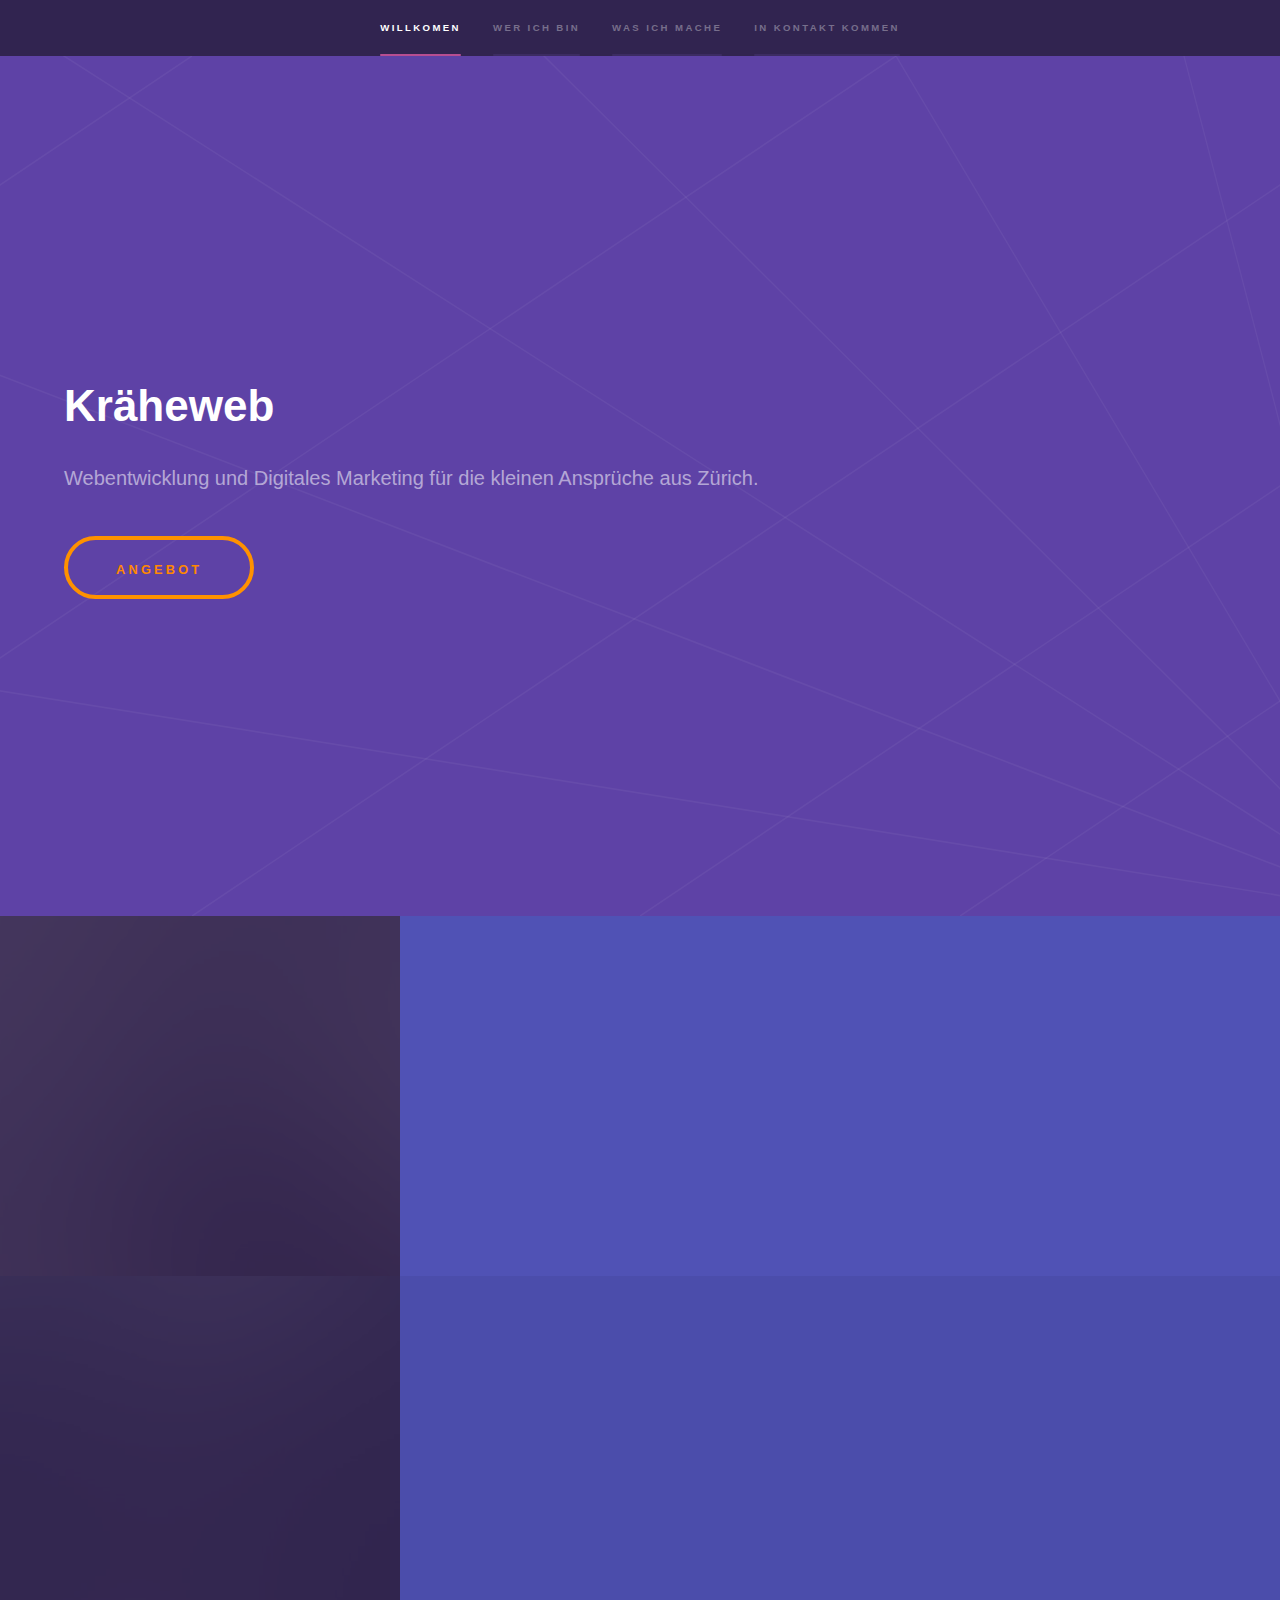
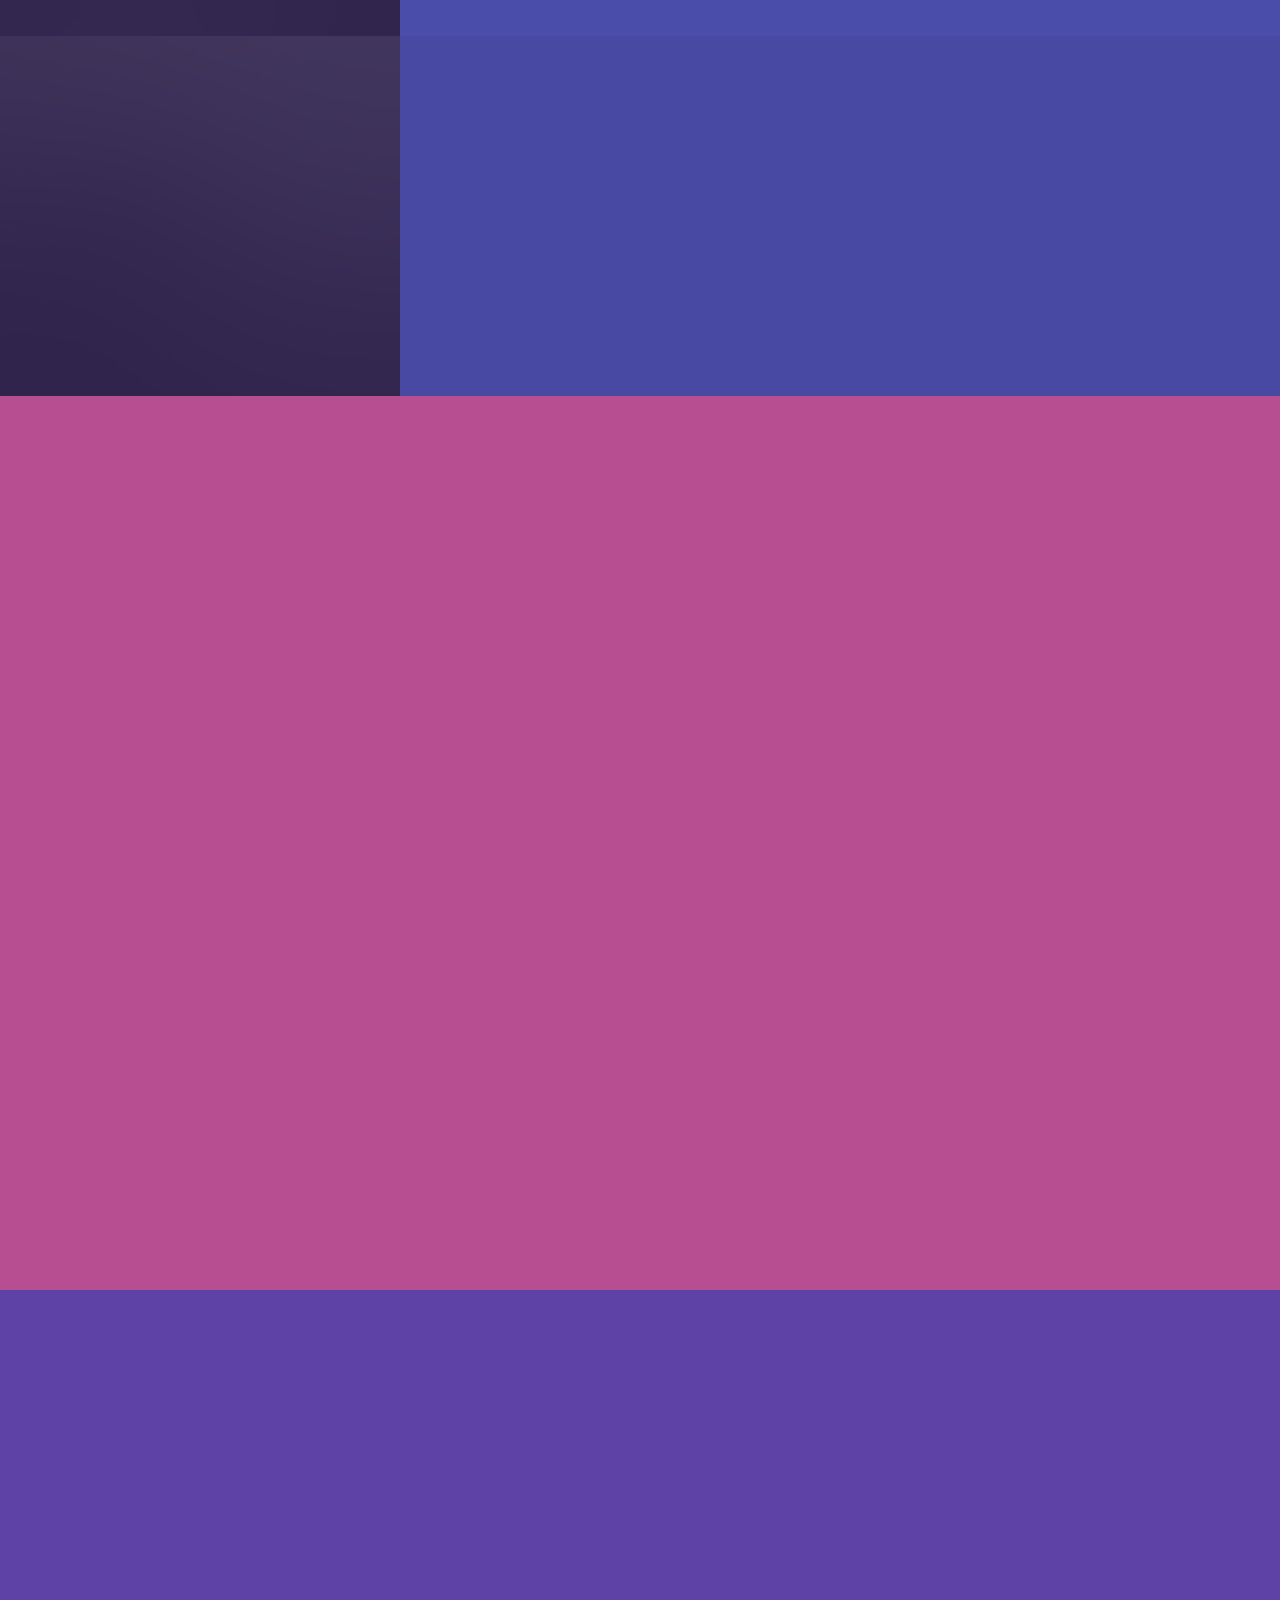
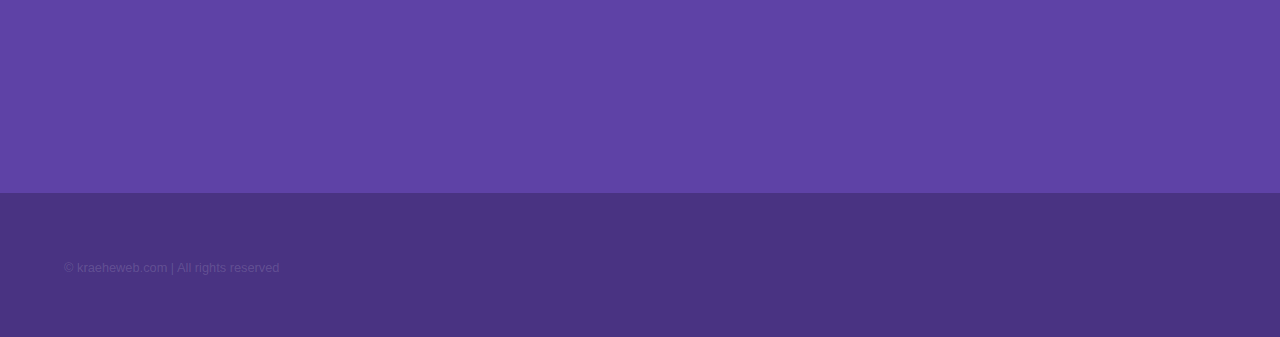
==== index.html @ 2bacf5f9 "Add files via upload" ====
<!DOCTYPE HTML>
<!--
	Hyperspace by HTML5 UP
	html5up.net | @ajlkn
	Free for personal and commercial use under the CCA 3.0 license (html5up.net/license)
-->
<html>
	<head>
		<title>Hyperspace by HTML5 UP</title>
		<meta charset="utf-8" />
		<meta name="viewport" content="width=device-width, initial-scale=1, user-scalable=no" />
		<link rel="stylesheet" href="assets/css/main.css" />
		<noscript><link rel="stylesheet" href="assets/css/noscript.css" /></noscript>
	</head>
	<body class="is-preload">

		<!-- Sidebar -->
			<section id="sidebar">
				<div class="inner">
					<nav>
						<ul>
							<li><a href="#intro">Willkomen</a></li>
							<li><a href="#one">Wer ich bin</a></li>
							<li><a href="#two">Was ich mache</a></li>
							<li><a href="#three">In kontakt kommen</a></li>
						</ul>
					</nav>
				</div>
			</section>

		<!-- Wrapper -->
			<div id="wrapper">

				<!-- Intro -->
					<section id="intro" class="wrapper style1 fullscreen fade-up">
						<div class="inner">
							<h1>Kräheweb</h1>
							<p>Webentwicklung und Digitales Marketing für die kleinen Ansprüche aus Zürich.</p>
							<ul class="actions">
								<li><a href="#one" class="button scrolly">Angebot</a></li>
							</ul>
						</div>
					</section>

				<!-- One -->
					<section id="one" class="wrapper style2 spotlights">
						<section>
							<a href="#" class="image"><img src="images/pic01.jpg" alt="" data-position="center center" /></a>
							<div class="content">
								<div class="inner">
									<h2>Sed ipsum dolor</h2>
									<p>Phasellus convallis elit id ullamcorper pulvinar. Duis aliquam turpis mauris, eu ultricies erat malesuada quis. Aliquam dapibus.</p>
									<ul class="actions">
										
									</ul>
								</div>
							</div>
						</section>
						<section>
							<a href="#" class="image"><img src="images/pic02.jpg" alt="" data-position="top center" /></a>
							<div class="content">
								<div class="inner">
									<h2>Feugiat consequat</h2>
									<p>Phasellus convallis elit id ullamcorper pulvinar. Duis aliquam turpis mauris, eu ultricies erat malesuada quis. Aliquam dapibus.</p>
									<ul class="actions">
									
									</ul>
								</div>
							</div>
						</section>
						<section>
							<a href="#" class="image"><img src="images/pic03.jpg" alt="" data-position="25% 25%" /></a>
							<div class="content">
								<div class="inner">
									<h2>Ultricies aliquam</h2>
									<p>Phasellus convallis elit id ullamcorper pulvinar. Duis aliquam turpis mauris, eu ultricies erat malesuada quis. Aliquam dapibus.</p>
									<ul class="actions">
									
									</ul>
								</div>
							</div>
						</section>
					</section>

				<!-- Two -->
					<section id="two" class="wrapper style3 fade-up">
						<div class="inner">
							<h2>What we do</h2>
							<p>Phasellus convallis elit id ullamcorper pulvinar. Duis aliquam turpis mauris, eu ultricies erat malesuada quis. Aliquam dapibus, lacus eget hendrerit bibendum, urna est aliquam sem, sit amet imperdiet est velit quis lorem.</p>
							<div class="features">
								<section>
									<span class="icon solid major fa-code"></span>
									<h3>Lorem ipsum amet</h3>
									<p>Phasellus convallis elit id ullam corper amet et pulvinar. Duis aliquam turpis mauris, sed ultricies erat dapibus.</p>
								</section>
								<section>
									<span class="icon solid major fa-lock"></span>
									<h3>Aliquam sed nullam</h3>
									<p>Phasellus convallis elit id ullam corper amet et pulvinar. Duis aliquam turpis mauris, sed ultricies erat dapibus.</p>
								</section>
								<section>
									<span class="icon solid major fa-cog"></span>
									<h3>Sed erat ullam corper</h3>
									<p>Phasellus convallis elit id ullam corper amet et pulvinar. Duis aliquam turpis mauris, sed ultricies erat dapibus.</p>
								</section>
								<section>
									<span class="icon solid major fa-desktop"></span>
									<h3>Veroeros quis lorem</h3>
									<p>Phasellus convallis elit id ullam corper amet et pulvinar. Duis aliquam turpis mauris, sed ultricies erat dapibus.</p>
								</section>
								<section>
									<span class="icon solid major fa-link"></span>
									<h3>Urna quis bibendum</h3>
									<p>Phasellus convallis elit id ullam corper amet et pulvinar. Duis aliquam turpis mauris, sed ultricies erat dapibus.</p>
								</section>
								<section>
									<span class="icon major fa-gem"></span>
									<h3>Aliquam urna dapibus</h3>
									<p>Phasellus convallis elit id ullam corper amet et pulvinar. Duis aliquam turpis mauris, sed ultricies erat dapibus.</p>
								</section>
							</div>
							<ul class="actions">
								<li></li>
							</ul>
						</div>
					</section>

				<!-- Three -->
					<section id="three" class="wrapper style1 fade-up">
						<div class="inner">
							<h2>In Kontakt treten</h2>
							<p></p>
							<div class=>
									<ul class="contact">
										<li>
											<h3>Addresse</h3>
											<span>Daniel Krähenbühl</br>
											Trichtenhausenstrasse 81<br />
											CH-8053 Zürich<br />
											</span>
										</li>
										<li>
											<h3>Email</h3>
											<p>kraeheweb@mail.ch</p>
										</li>
										<li>
											<h3>Telefon & Whatsapp</h3>
											<span>076 503 80 58</span>
										</li>
									</ul>
								</section>
							</div>
						</div>
					</section>

			</div>

		<!-- Footer -->
			<footer id="footer" class="wrapper style1-alt">
				<div class="inner">
					<ul class="menu">
						<li>&copy; kraeheweb.com | All rights reserved</li>
					</ul>
				</div>
			</footer>

		<!-- Scripts -->
			<script src="assets/js/jquery.min.js"></script>
			<script src="assets/js/jquery.scrollex.min.js"></script>
			<script src="assets/js/jquery.scrolly.min.js"></script>
			<script src="assets/js/browser.min.js"></script>
			<script src="assets/js/breakpoints.min.js"></script>
			<script src="assets/js/util.js"></script>
			<script src="assets/js/main.js"></script>

	</body>
</html>
---- assets/css/main.css ----
@import url(fontawesome-all.min.css);

/*
	Hyperspace by HTML5 UP
	html5up.net | @ajlkn
	Free for personal and commercial use under the CCA 3.0 license (html5up.net/license)
*/

html, body, div, span, applet, object,
iframe, h1, h2, h3, h4, h5, h6, p, blockquote,
pre, a, abbr, acronym, address, big, cite,
code, del, dfn, em, img, ins, kbd, q, s, samp,
small, strike, strong, sub, sup, tt, var, b,
u, i, center, dl, dt, dd, ol, ul, li, fieldset,
form, label, legend, table, caption, tbody,
tfoot, thead, tr, th, td, article, aside,
canvas, details, embed, figure, figcaption,
footer, header, hgroup, menu, nav, output, ruby,
section, summary, time, mark, audio, video {
	margin: 0;
	padding: 0;
	border: 0;
	font-size: 100%;
	font: inherit;
	vertical-align: baseline;}

article, aside, details, figcaption, figure,
footer, header, hgroup, menu, nav, section {
	display: block;}

body {
	line-height: 1;
}

ol, ul {
	list-style: none;
}

blockquote, q {
	quotes: none;
}

	blockquote:before, blockquote:after, q:before, q:after {
		content: '';
		content: none;
	}

table {
	border-collapse: collapse;
	border-spacing: 0;
}

body {
	-webkit-text-size-adjust: none;
}

mark {
	background-color: transparent;
	color: inherit;
}

input::-moz-focus-inner {
	border: 0;
	padding: 0;
}

input, select, textarea {
	-moz-appearance: none;
	-webkit-appearance: none;
	-ms-appearance: none;
	appearance: none;
}

/* Basic */

	@-ms-viewport {
		width: device-width;
	}

	body {
		-ms-overflow-style: scrollbar;
	}

	@media screen and (max-width: 480px) {

		html, body {
			min-width: 320px;
		}

	}

	html {
		box-sizing: border-box;
	}

	*, *:before, *:after {
		box-sizing: inherit;
	}

	body {
		background: #312450;
	}

		body.is-preload *, body.is-preload *:before, body.is-preload *:after {
			-moz-animation: none !important;
			-webkit-animation: none !important;
			-ms-animation: none !important;
			animation: none !important;
			-moz-transition: none !important;
			-webkit-transition: none !important;
			-ms-transition: none !important;
			transition: none !important;
		}

/* Type */

	body, input, select, textarea {
		color: rgba(255, 255, 255, 0.55);
		font-family: Arial, Helvetica, sans-serif;
		font-size: 16.5pt;
		font-weight: normal;
		line-height: 1.75;
	}

		@media screen and (max-width: 1680px) {

			body, input, select, textarea {
				font-size: 13pt;
			}

		}

		@media screen and (max-width: 1280px) {

			body, input, select, textarea {
				font-size: 12pt;
			}

		}

		@media screen and (max-width: 360px) {

			body, input, select, textarea {
				font-size: 11pt;
			}

		}

	a {
		-moz-transition: color 0.2s ease, border-bottom-color 0.2s ease;
		-webkit-transition: color 0.2s ease, border-bottom-color 0.2s ease;
		-ms-transition: color 0.2s ease, border-bottom-color 0.2s ease;
		transition: color 0.2s ease, border-bottom-color 0.2s ease;
		border-bottom: dotted 1px rgba(255, 255, 255, 0.35);
		color: inherit;
		text-decoration: none;
	}

		a:hover {
			border-bottom-color: transparent;
			color: #ffffff;
		}

	strong, b {
		color: #ffffff;
		font-weight: bold;
	}

	em, i {
		font-style: italic;
	}

	p {
		margin: 0 0 2em 0;
	}

	h1, h2, h3, h4, h5, h6 {
		color: #ffffff;
		font-weight: bold;
		line-height: 1.5;
		margin: 0 0 0.5em 0;
	}

		h1 a, h2 a, h3 a, h4 a, h5 a, h6 a {
			color: inherit;
			text-decoration: none;
		}

	h1 {
		font-size: 2.75em;
	}

		h1.major {
			margin: 0 0 1.3em 0;
			position: relative;
			padding-bottom: 0.35em;
		}

			h1.major:after {
				background-image: -moz-linear-gradient(to right, #5e42a6, #b74e91);
				background-image: -webkit-linear-gradient(to right, #5e42a6, #b74e91);
				background-image: -ms-linear-gradient(to right, #5e42a6, #b74e91);
				background-image: linear-gradient(to right, #5e42a6, #b74e91);
				-moz-transition: max-width 0.2s ease;
				-webkit-transition: max-width 0.2s ease;
				-ms-transition: max-width 0.2s ease;
				transition: max-width 0.2s ease;
				border-radius: 0.2em;
				bottom: 0;
				content: '';
				height: 0.05em;
				position: absolute;
				right: 0;
				width: 100%;
			}

	h2 {
		font-size: 1.75em;
	}

	h3 {
		font-size: 1.1em;
	}

	h4 {
		font-size: 1em;
	}

	h5 {
		font-size: 0.8em;
	}

	h6 {
		font-size: 0.6em;
	}

	@media screen and (max-width: 736px) {

		h1 {
			font-size: 2em;
		}

		h2 {
			font-size: 1.25em;
		}

		h3 {
			font-size: 1em;
		}

		h4 {
			font-size: 0.8em;
		}

		h5 {
			font-size: 0.6em;
		}

		h6 {
			font-size: 0.6em;
		}

	}

	sub {
		font-size: 0.8em;
		position: relative;
		top: 0.5em;
	}

	sup {
		font-size: 0.8em;
		position: relative;
		top: -0.5em;
	}

	blockquote {
		border-left: solid 4px rgba(255, 255, 255, 0.15);
		font-style: italic;
		margin: 0 0 2em 0;
		padding: 0.5em 0 0.5em 2em;
	}

	code {
		background: rgba(255, 255, 255, 0.05);
		border-radius: 0.25em;
		border: solid 1px rgba(255, 255, 255, 0.15);
		font-family: "Courier New", monospace;
		font-size: 0.9em;
		margin: 0 0.25em;
		padding: 0.25em 0.65em;
	}

	pre {
		-webkit-overflow-scrolling: touch;
		font-family: "Courier New", monospace;
		font-size: 0.9em;
		margin: 0 0 2em 0;
	}

		pre code {
			display: block;
			line-height: 1.75em;
			padding: 1em 1.5em;
			overflow-x: auto;
		}

	hr {
		border: 0;
		border-bottom: solid 1px rgba(255, 255, 255, 0.15);
		margin: 2em 0;
	}

		hr.major {
			margin: 3em 0;
		}

	.align-left {
		text-align: left;
	}

	.align-center {
		text-align: center;
	}

	.align-right {
		text-align: right;
	}

/* Row */

	.row {
		display: flex;
		flex-wrap: wrap;
		box-sizing: border-box;
		align-items: stretch;
	}

		.row > * {
			box-sizing: border-box;
		}

		.row.gtr-uniform > * > :last-child {
			margin-bottom: 0;
		}

		.row.aln-left {
			justify-content: flex-start;
		}

		.row.aln-center {
			justify-content: center;
		}

		.row.aln-right {
			justify-content: flex-end;
		}

		.row.aln-top {
			align-items: flex-start;
		}

		.row.aln-middle {
			align-items: center;
		}

		.row.aln-bottom {
			align-items: flex-end;
		}

		.row > .imp {
			order: -1;
		}

		.row > .col-1 {
			width: 8.33333%;
		}

		.row > .off-1 {
			margin-left: 8.33333%;
		}

		.row > .col-2 {
			width: 16.66667%;
		}

		.row > .off-2 {
			margin-left: 16.66667%;
		}

		.row > .col-3 {
			width: 25%;
		}

		.row > .off-3 {
			margin-left: 25%;
		}

		.row > .col-4 {
			width: 33.33333%;
		}

		.row > .off-4 {
			margin-left: 33.33333%;
		}

		.row > .col-5 {
			width: 41.66667%;
		}

		.row > .off-5 {
			margin-left: 41.66667%;
		}

		.row > .col-6 {
			width: 50%;
		}

		.row > .off-6 {
			margin-left: 50%;
		}

		.row > .col-7 {
			width: 58.33333%;
		}

		.row > .off-7 {
			margin-left: 58.33333%;
		}

		.row > .col-8 {
			width: 66.66667%;
		}

		.row > .off-8 {
			margin-left: 66.66667%;
		}

		.row > .col-9 {
			width: 75%;
		}

		.row > .off-9 {
			margin-left: 75%;
		}

		.row > .col-10 {
			width: 83.33333%;
		}

		.row > .off-10 {
			margin-left: 83.33333%;
		}

		.row > .col-11 {
			width: 91.66667%;
		}

		.row > .off-11 {
			margin-left: 91.66667%;
		}

		.row > .col-12 {
			width: 100%;
		}

		.row > .off-12 {
			margin-left: 100%;
		}

		.row.gtr-0 {
			margin-top: 0;
			margin-left: 0em;
		}

			.row.gtr-0 > * {
				padding: 0 0 0 0em;
			}

			.row.gtr-0.gtr-uniform {
				margin-top: 0em;
			}

				.row.gtr-0.gtr-uniform > * {
					padding-top: 0em;
				}

		.row.gtr-25 {
			margin-top: 0;
			margin-left: -0.375em;
		}

			.row.gtr-25 > * {
				padding: 0 0 0 0.375em;
			}

			.row.gtr-25.gtr-uniform {
				margin-top: -0.375em;
			}

				.row.gtr-25.gtr-uniform > * {
					padding-top: 0.375em;
				}

		.row.gtr-50 {
			margin-top: 0;
			margin-left: -0.75em;
		}

			.row.gtr-50 > * {
				padding: 0 0 0 0.75em;
			}

			.row.gtr-50.gtr-uniform {
				margin-top: -0.75em;
			}

				.row.gtr-50.gtr-uniform > * {
					padding-top: 0.75em;
				}

		.row {
			margin-top: 0;
			margin-left: -1.5em;
		}

			.row > * {
				padding: 0 0 0 1.5em;
			}

			.row.gtr-uniform {
				margin-top: -1.5em;
			}

				.row.gtr-uniform > * {
					padding-top: 1.5em;
				}

		.row.gtr-150 {
			margin-top: 0;
			margin-left: -2.25em;
		}

			.row.gtr-150 > * {
				padding: 0 0 0 2.25em;
			}

			.row.gtr-150.gtr-uniform {
				margin-top: -2.25em;
			}

				.row.gtr-150.gtr-uniform > * {
					padding-top: 2.25em;
				}

		.row.gtr-200 {
			margin-top: 0;
			margin-left: -3em;
		}

			.row.gtr-200 > * {
				padding: 0 0 0 3em;
			}

			.row.gtr-200.gtr-uniform {
				margin-top: -3em;
			}

				.row.gtr-200.gtr-uniform > * {
					padding-top: 3em;
				}

		@media screen and (max-width: 1680px) {

			.row {
				display: flex;
				flex-wrap: wrap;
				box-sizing: border-box;
				align-items: stretch;
			}

				.row > * {
					box-sizing: border-box;
				}

				.row.gtr-uniform > * > :last-child {
					margin-bottom: 0;
				}

				.row.aln-left {
					justify-content: flex-start;
				}

				.row.aln-center {
					justify-content: center;
				}

				.row.aln-right {
					justify-content: flex-end;
				}

				.row.aln-top {
					align-items: flex-start;
				}

				.row.aln-middle {
					align-items: center;
				}

				.row.aln-bottom {
					align-items: flex-end;
				}

				.row > .imp-xlarge {
					order: -1;
				}

				.row > .col-1-xlarge {
					width: 8.33333%;
				}

				.row > .off-1-xlarge {
					margin-left: 8.33333%;
				}

				.row > .col-2-xlarge {
					width: 16.66667%;
				}

				.row > .off-2-xlarge {
					margin-left: 16.66667%;
				}

				.row > .col-3-xlarge {
					width: 25%;
				}

				.row > .off-3-xlarge {
					margin-left: 25%;
				}

				.row > .col-4-xlarge {
					width: 33.33333%;
				}

				.row > .off-4-xlarge {
					margin-left: 33.33333%;
				}

				.row > .col-5-xlarge {
					width: 41.66667%;
				}

				.row > .off-5-xlarge {
					margin-left: 41.66667%;
				}

				.row > .col-6-xlarge {
					width: 50%;
				}

				.row > .off-6-xlarge {
					margin-left: 50%;
				}

				.row > .col-7-xlarge {
					width: 58.33333%;
				}

				.row > .off-7-xlarge {
					margin-left: 58.33333%;
				}

				.row > .col-8-xlarge {
					width: 66.66667%;
				}

				.row > .off-8-xlarge {
					margin-left: 66.66667%;
				}

				.row > .col-9-xlarge {
					width: 75%;
				}

				.row > .off-9-xlarge {
					margin-left: 75%;
				}

				.row > .col-10-xlarge {
					width: 83.33333%;
				}

				.row > .off-10-xlarge {
					margin-left: 83.33333%;
				}

				.row > .col-11-xlarge {
					width: 91.66667%;
				}

				.row > .off-11-xlarge {
					margin-left: 91.66667%;
				}

				.row > .col-12-xlarge {
					width: 100%;
				}

				.row > .off-12-xlarge {
					margin-left: 100%;
				}

				.row.gtr-0 {
					margin-top: 0;
					margin-left: 0em;
				}

					.row.gtr-0 > * {
						padding: 0 0 0 0em;
					}

					.row.gtr-0.gtr-uniform {
						margin-top: 0em;
					}

						.row.gtr-0.gtr-uniform > * {
							padding-top: 0em;
						}

				.row.gtr-25 {
					margin-top: 0;
					margin-left: -0.375em;
				}

					.row.gtr-25 > * {
						padding: 0 0 0 0.375em;
					}

					.row.gtr-25.gtr-uniform {
						margin-top: -0.375em;
					}

						.row.gtr-25.gtr-uniform > * {
							padding-top: 0.375em;
						}

				.row.gtr-50 {
					margin-top: 0;
					margin-left: -0.75em;
				}

					.row.gtr-50 > * {
						padding: 0 0 0 0.75em;
					}

					.row.gtr-50.gtr-uniform {
						margin-top: -0.75em;
					}

						.row.gtr-50.gtr-uniform > * {
							padding-top: 0.75em;
						}

				.row {
					margin-top: 0;
					margin-left: -1.5em;
				}

					.row > * {
						padding: 0 0 0 1.5em;
					}

					.row.gtr-uniform {
						margin-top: -1.5em;
					}

						.row.gtr-uniform > * {
							padding-top: 1.5em;
						}

				.row.gtr-150 {
					margin-top: 0;
					margin-left: -2.25em;
				}

					.row.gtr-150 > * {
						padding: 0 0 0 2.25em;
					}

					.row.gtr-150.gtr-uniform {
						margin-top: -2.25em;
					}

						.row.gtr-150.gtr-uniform > * {
							padding-top: 2.25em;
						}

				.row.gtr-200 {
					margin-top: 0;
					margin-left: -3em;
				}

					.row.gtr-200 > * {
						padding: 0 0 0 3em;
					}

					.row.gtr-200.gtr-uniform {
						margin-top: -3em;
					}

						.row.gtr-200.gtr-uniform > * {
							padding-top: 3em;
						}

		}

		@media screen and (max-width: 1280px) {

			.row {
				display: flex;
				flex-wrap: wrap;
				box-sizing: border-box;
				align-items: stretch;
			}

				.row > * {
					box-sizing: border-box;
				}

				.row.gtr-uniform > * > :last-child {
					margin-bottom: 0;
				}

				.row.aln-left {
					justify-content: flex-start;
				}

				.row.aln-center {
					justify-content: center;
				}

				.row.aln-right {
					justify-content: flex-end;
				}

				.row.aln-top {
					align-items: flex-start;
				}

				.row.aln-middle {
					align-items: center;
				}

				.row.aln-bottom {
					align-items: flex-end;
				}

				.row > .imp-large {
					order: -1;
				}

				.row > .col-1-large {
					width: 8.33333%;
				}

				.row > .off-1-large {
					margin-left: 8.33333%;
				}

				.row > .col-2-large {
					width: 16.66667%;
				}

				.row > .off-2-large {
					margin-left: 16.66667%;
				}

				.row > .col-3-large {
					width: 25%;
				}

				.row > .off-3-large {
					margin-left: 25%;
				}

				.row > .col-4-large {
					width: 33.33333%;
				}

				.row > .off-4-large {
					margin-left: 33.33333%;
				}

				.row > .col-5-large {
					width: 41.66667%;
				}

				.row > .off-5-large {
					margin-left: 41.66667%;
				}

				.row > .col-6-large {
					width: 50%;
				}

				.row > .off-6-large {
					margin-left: 50%;
				}

				.row > .col-7-large {
					width: 58.33333%;
				}

				.row > .off-7-large {
					margin-left: 58.33333%;
				}

				.row > .col-8-large {
					width: 66.66667%;
				}

				.row > .off-8-large {
					margin-left: 66.66667%;
				}

				.row > .col-9-large {
					width: 75%;
				}

				.row > .off-9-large {
					margin-left: 75%;
				}

				.row > .col-10-large {
					width: 83.33333%;
				}

				.row > .off-10-large {
					margin-left: 83.33333%;
				}

				.row > .col-11-large {
					width: 91.66667%;
				}

				.row > .off-11-large {
					margin-left: 91.66667%;
				}

				.row > .col-12-large {
					width: 100%;
				}

				.row > .off-12-large {
					margin-left: 100%;
				}

				.row.gtr-0 {
					margin-top: 0;
					margin-left: 0em;
				}

					.row.gtr-0 > * {
						padding: 0 0 0 0em;
					}

					.row.gtr-0.gtr-uniform {
						margin-top: 0em;
					}

						.row.gtr-0.gtr-uniform > * {
							padding-top: 0em;
						}

				.row.gtr-25 {
					margin-top: 0;
					margin-left: -0.375em;
				}

					.row.gtr-25 > * {
						padding: 0 0 0 0.375em;
					}

					.row.gtr-25.gtr-uniform {
						margin-top: -0.375em;
					}

						.row.gtr-25.gtr-uniform > * {
							padding-top: 0.375em;
						}

				.row.gtr-50 {
					margin-top: 0;
					margin-left: -0.75em;
				}

					.row.gtr-50 > * {
						padding: 0 0 0 0.75em;
					}

					.row.gtr-50.gtr-uniform {
						margin-top: -0.75em;
					}

						.row.gtr-50.gtr-uniform > * {
							padding-top: 0.75em;
						}

				.row {
					margin-top: 0;
					margin-left: -1.5em;
				}

					.row > * {
						padding: 0 0 0 1.5em;
					}

					.row.gtr-uniform {
						margin-top: -1.5em;
					}

						.row.gtr-uniform > * {
							padding-top: 1.5em;
						}

				.row.gtr-150 {
					margin-top: 0;
					margin-left: -2.25em;
				}

					.row.gtr-150 > * {
						padding: 0 0 0 2.25em;
					}

					.row.gtr-150.gtr-uniform {
						margin-top: -2.25em;
					}

						.row.gtr-150.gtr-uniform > * {
							padding-top: 2.25em;
						}

				.row.gtr-200 {
					margin-top: 0;
					margin-left: -3em;
				}

					.row.gtr-200 > * {
						padding: 0 0 0 3em;
					}

					.row.gtr-200.gtr-uniform {
						margin-top: -3em;
					}

						.row.gtr-200.gtr-uniform > * {
							padding-top: 3em;
						}

		}

		@media screen and (max-width: 980px) {

			.row {
				display: flex;
				flex-wrap: wrap;
				box-sizing: border-box;
				align-items: stretch;
			}

				.row > * {
					box-sizing: border-box;
				}

				.row.gtr-uniform > * > :last-child {
					margin-bottom: 0;
				}

				.row.aln-left {
					justify-content: flex-start;
				}

				.row.aln-center {
					justify-content: center;
				}

				.row.aln-right {
					justify-content: flex-end;
				}

				.row.aln-top {
					align-items: flex-start;
				}

				.row.aln-middle {
					align-items: center;
				}

				.row.aln-bottom {
					align-items: flex-end;
				}

				.row > .imp-medium {
					order: -1;
				}

				.row > .col-1-medium {
					width: 8.33333%;
				}

				.row > .off-1-medium {
					margin-left: 8.33333%;
				}

				.row > .col-2-medium {
					width: 16.66667%;
				}

				.row > .off-2-medium {
					margin-left: 16.66667%;
				}

				.row > .col-3-medium {
					width: 25%;
				}

				.row > .off-3-medium {
					margin-left: 25%;
				}

				.row > .col-4-medium {
					width: 33.33333%;
				}

				.row > .off-4-medium {
					margin-left: 33.33333%;
				}

				.row > .col-5-medium {
					width: 41.66667%;
				}

				.row > .off-5-medium {
					margin-left: 41.66667%;
				}

				.row > .col-6-medium {
					width: 50%;
				}

				.row > .off-6-medium {
					margin-left: 50%;
				}

				.row > .col-7-medium {
					width: 58.33333%;
				}

				.row > .off-7-medium {
					margin-left: 58.33333%;
				}

				.row > .col-8-medium {
					width: 66.66667%;
				}

				.row > .off-8-medium {
					margin-left: 66.66667%;
				}

				.row > .col-9-medium {
					width: 75%;
				}

				.row > .off-9-medium {
					margin-left: 75%;
				}

				.row > .col-10-medium {
					width: 83.33333%;
				}

				.row > .off-10-medium {
					margin-left: 83.33333%;
				}

				.row > .col-11-medium {
					width: 91.66667%;
				}

				.row > .off-11-medium {
					margin-left: 91.66667%;
				}

				.row > .col-12-medium {
					width: 100%;
				}

				.row > .off-12-medium {
					margin-left: 100%;
				}

				.row.gtr-0 {
					margin-top: 0;
					margin-left: 0em;
				}

					.row.gtr-0 > * {
						padding: 0 0 0 0em;
					}

					.row.gtr-0.gtr-uniform {
						margin-top: 0em;
					}

						.row.gtr-0.gtr-uniform > * {
							padding-top: 0em;
						}

				.row.gtr-25 {
					margin-top: 0;
					margin-left: -0.375em;
				}

					.row.gtr-25 > * {
						padding: 0 0 0 0.375em;
					}

					.row.gtr-25.gtr-uniform {
						margin-top: -0.375em;
					}

						.row.gtr-25.gtr-uniform > * {
							padding-top: 0.375em;
						}

				.row.gtr-50 {
					margin-top: 0;
					margin-left: -0.75em;
				}

					.row.gtr-50 > * {
						padding: 0 0 0 0.75em;
					}

					.row.gtr-50.gtr-uniform {
						margin-top: -0.75em;
					}

						.row.gtr-50.gtr-uniform > * {
							padding-top: 0.75em;
						}

				.row {
					margin-top: 0;
					margin-left: -1.5em;
				}

					.row > * {
						padding: 0 0 0 1.5em;
					}

					.row.gtr-uniform {
						margin-top: -1.5em;
					}

						.row.gtr-uniform > * {
							padding-top: 1.5em;
						}

				.row.gtr-150 {
					margin-top: 0;
					margin-left: -2.25em;
				}

					.row.gtr-150 > * {
						padding: 0 0 0 2.25em;
					}

					.row.gtr-150.gtr-uniform {
						margin-top: -2.25em;
					}

						.row.gtr-150.gtr-uniform > * {
							padding-top: 2.25em;
						}

				.row.gtr-200 {
					margin-top: 0;
					margin-left: -3em;
				}

					.row.gtr-200 > * {
						padding: 0 0 0 3em;
					}

					.row.gtr-200.gtr-uniform {
						margin-top: -3em;
					}

						.row.gtr-200.gtr-uniform > * {
							padding-top: 3em;
						}

		}

		@media screen and (max-width: 736px) {

			.row {
				display: flex;
				flex-wrap: wrap;
				box-sizing: border-box;
				align-items: stretch;
			}

				.row > * {
					box-sizing: border-box;
				}

				.row.gtr-uniform > * > :last-child {
					margin-bottom: 0;
				}

				.row.aln-left {
					justify-content: flex-start;
				}

				.row.aln-center {
					justify-content: center;
				}

				.row.aln-right {
					justify-content: flex-end;
				}

				.row.aln-top {
					align-items: flex-start;
				}

				.row.aln-middle {
					align-items: center;
				}

				.row.aln-bottom {
					align-items: flex-end;
				}

				.row > .imp-small {
					order: -1;
				}

				.row > .col-1-small {
					width: 8.33333%;
				}

				.row > .off-1-small {
					margin-left: 8.33333%;
				}

				.row > .col-2-small {
					width: 16.66667%;
				}

				.row > .off-2-small {
					margin-left: 16.66667%;
				}

				.row > .col-3-small {
					width: 25%;
				}

				.row > .off-3-small {
					margin-left: 25%;
				}

				.row > .col-4-small {
					width: 33.33333%;
				}

				.row > .off-4-small {
					margin-left: 33.33333%;
				}

				.row > .col-5-small {
					width: 41.66667%;
				}

				.row > .off-5-small {
					margin-left: 41.66667%;
				}

				.row > .col-6-small {
					width: 50%;
				}

				.row > .off-6-small {
					margin-left: 50%;
				}

				.row > .col-7-small {
					width: 58.33333%;
				}

				.row > .off-7-small {
					margin-left: 58.33333%;
				}

				.row > .col-8-small {
					width: 66.66667%;
				}

				.row > .off-8-small {
					margin-left: 66.66667%;
				}

				.row > .col-9-small {
					width: 75%;
				}

				.row > .off-9-small {
					margin-left: 75%;
				}

				.row > .col-10-small {
					width: 83.33333%;
				}

				.row > .off-10-small {
					margin-left: 83.33333%;
				}

				.row > .col-11-small {
					width: 91.66667%;
				}

				.row > .off-11-small {
					margin-left: 91.66667%;
				}

				.row > .col-12-small {
					width: 100%;
				}

				.row > .off-12-small {
					margin-left: 100%;
				}

				.row.gtr-0 {
					margin-top: 0;
					margin-left: 0em;
				}

					.row.gtr-0 > * {
						padding: 0 0 0 0em;
					}

					.row.gtr-0.gtr-uniform {
						margin-top: 0em;
					}

						.row.gtr-0.gtr-uniform > * {
							padding-top: 0em;
						}

				.row.gtr-25 {
					margin-top: 0;
					margin-left: -0.375em;
				}

					.row.gtr-25 > * {
						padding: 0 0 0 0.375em;
					}

					.row.gtr-25.gtr-uniform {
						margin-top: -0.375em;
					}

						.row.gtr-25.gtr-uniform > * {
							padding-top: 0.375em;
						}

				.row.gtr-50 {
					margin-top: 0;
					margin-left: -0.75em;
				}

					.row.gtr-50 > * {
						padding: 0 0 0 0.75em;
					}

					.row.gtr-50.gtr-uniform {
						margin-top: -0.75em;
					}

						.row.gtr-50.gtr-uniform > * {
							padding-top: 0.75em;
						}

				.row {
					margin-top: 0;
					margin-left: -1.5em;
				}

					.row > * {
						padding: 0 0 0 1.5em;
					}

					.row.gtr-uniform {
						margin-top: -1.5em;
					}

						.row.gtr-uniform > * {
							padding-top: 1.5em;
						}

				.row.gtr-150 {
					margin-top: 0;
					margin-left: -2.25em;
				}

					.row.gtr-150 > * {
						padding: 0 0 0 2.25em;
					}

					.row.gtr-150.gtr-uniform {
						margin-top: -2.25em;
					}

						.row.gtr-150.gtr-uniform > * {
							padding-top: 2.25em;
						}

				.row.gtr-200 {
					margin-top: 0;
					margin-left: -3em;
				}

					.row.gtr-200 > * {
						padding: 0 0 0 3em;
					}

					.row.gtr-200.gtr-uniform {
						margin-top: -3em;
					}

						.row.gtr-200.gtr-uniform > * {
							padding-top: 3em;
						}

		}

		@media screen and (max-width: 480px) {

			.row {
				display: flex;
				flex-wrap: wrap;
				box-sizing: border-box;
				align-items: stretch;
			}

				.row > * {
					box-sizing: border-box;
				}

				.row.gtr-uniform > * > :last-child {
					margin-bottom: 0;
				}

				.row.aln-left {
					justify-content: flex-start;
				}

				.row.aln-center {
					justify-content: center;
				}

				.row.aln-right {
					justify-content: flex-end;
				}

				.row.aln-top {
					align-items: flex-start;
				}

				.row.aln-middle {
					align-items: center;
				}

				.row.aln-bottom {
					align-items: flex-end;
				}

				.row > .imp-xsmall {
					order: -1;
				}

				.row > .col-1-xsmall {
					width: 8.33333%;
				}

				.row > .off-1-xsmall {
					margin-left: 8.33333%;
				}

				.row > .col-2-xsmall {
					width: 16.66667%;
				}

				.row > .off-2-xsmall {
					margin-left: 16.66667%;
				}

				.row > .col-3-xsmall {
					width: 25%;
				}

				.row > .off-3-xsmall {
					margin-left: 25%;
				}

				.row > .col-4-xsmall {
					width: 33.33333%;
				}

				.row > .off-4-xsmall {
					margin-left: 33.33333%;
				}

				.row > .col-5-xsmall {
					width: 41.66667%;
				}

				.row > .off-5-xsmall {
					margin-left: 41.66667%;
				}

				.row > .col-6-xsmall {
					width: 50%;
				}

				.row > .off-6-xsmall {
					margin-left: 50%;
				}

				.row > .col-7-xsmall {
					width: 58.33333%;
				}

				.row > .off-7-xsmall {
					margin-left: 58.33333%;
				}

				.row > .col-8-xsmall {
					width: 66.66667%;
				}

				.row > .off-8-xsmall {
					margin-left: 66.66667%;
				}

				.row > .col-9-xsmall {
					width: 75%;
				}

				.row > .off-9-xsmall {
					margin-left: 75%;
				}

				.row > .col-10-xsmall {
					width: 83.33333%;
				}

				.row > .off-10-xsmall {
					margin-left: 83.33333%;
				}

				.row > .col-11-xsmall {
					width: 91.66667%;
				}

				.row > .off-11-xsmall {
					margin-left: 91.66667%;
				}

				.row > .col-12-xsmall {
					width: 100%;
				}

				.row > .off-12-xsmall {
					margin-left: 100%;
				}

				.row.gtr-0 {
					margin-top: 0;
					margin-left: 0em;
				}

					.row.gtr-0 > * {
						padding: 0 0 0 0em;
					}

					.row.gtr-0.gtr-uniform {
						margin-top: 0em;
					}

						.row.gtr-0.gtr-uniform > * {
							padding-top: 0em;
						}

				.row.gtr-25 {
					margin-top: 0;
					margin-left: -0.375em;
				}

					.row.gtr-25 > * {
						padding: 0 0 0 0.375em;
					}

					.row.gtr-25.gtr-uniform {
						margin-top: -0.375em;
					}

						.row.gtr-25.gtr-uniform > * {
							padding-top: 0.375em;
						}

				.row.gtr-50 {
					margin-top: 0;
					margin-left: -0.75em;
				}

					.row.gtr-50 > * {
						padding: 0 0 0 0.75em;
					}

					.row.gtr-50.gtr-uniform {
						margin-top: -0.75em;
					}

						.row.gtr-50.gtr-uniform > * {
							padding-top: 0.75em;
						}

				.row {
					margin-top: 0;
					margin-left: -1.5em;
				}

					.row > * {
						padding: 0 0 0 1.5em;
					}

					.row.gtr-uniform {
						margin-top: -1.5em;
					}

						.row.gtr-uniform > * {
							padding-top: 1.5em;
						}

				.row.gtr-150 {
					margin-top: 0;
					margin-left: -2.25em;
				}

					.row.gtr-150 > * {
						padding: 0 0 0 2.25em;
					}

					.row.gtr-150.gtr-uniform {
						margin-top: -2.25em;
					}

						.row.gtr-150.gtr-uniform > * {
							padding-top: 2.25em;
						}

				.row.gtr-200 {
					margin-top: 0;
					margin-left: -3em;
				}

					.row.gtr-200 > * {
						padding: 0 0 0 3em;
					}

					.row.gtr-200.gtr-uniform {
						margin-top: -3em;
					}

						.row.gtr-200.gtr-uniform > * {
							padding-top: 3em;
						}

		}

/* Box */

	.box {
		border-radius: 0.25em;
		border: solid 1px rgba(255, 255, 255, 0.15);
		margin-bottom: 2em;
		padding: 1.5em;
	}

		.box > :last-child,
		.box > :last-child > :last-child,
		.box > :last-child > :last-child > :last-child {
			margin-bottom: 0;
		}

		.box.alt {
			border: 0;
			border-radius: 0;
			padding: 0;
		}

/* Button */

	input[type="submit"],
	input[type="reset"],
	input[type="button"],
	button,
	.button {
		-moz-appearance: none;
		-webkit-appearance: none;
		-ms-appearance: none;
		appearance: none;
		-moz-transition: border-color 0.2s ease;
		-webkit-transition: border-color 0.2s ease;
		-ms-transition: border-color 0.2s ease;
		transition: border-color 0.2s ease;
		background-color: transparent;
		border: solid 4px !important;
		border-color: rgb(255, 145, 0) !important;
		border-radius: 3em;
		color: #ff8800 !important;
		cursor: pointer;
		display: inline-block;
		font-size: 0.8em;
		font-weight: bold;
		height: calc(4.75em + 2px);
		letter-spacing: 0.25em;
		line-height: 4.75em;
		outline: 0;
		padding: 0 3.75em;
		position: relative;
		text-align: center;
		text-decoration: none;
		text-transform: uppercase;
		white-space: nowrap;
	}

		input[type="submit"]:after,
		input[type="reset"]:after,
		input[type="button"]:after,
		button:after,
		.button:after {
			-moz-transform: scale(0.25);
			-webkit-transform: scale(0.25);
			-ms-transform: scale(0.25);
			transform: scale(0.25);
			pointer-events: none;
			-moz-transition: opacity 0.2s ease, -moz-transform 0.2s ease;
			-webkit-transition: opacity 0.2s ease, -webkit-transform 0.2s ease;
			-ms-transition: opacity 0.2s ease, -ms-transform 0.2s ease;
			transition: opacity 0.2s ease, transform 0.2s ease;
			background: #ffffff;
			border-radius: 3em;
			content: '';
			height: 100%;
			left: 0;
			opacity: 0;
			position: absolute;
			top: 0;
			width: 100%;
		}

		input[type="submit"].icon:before,
		input[type="reset"].icon:before,
		input[type="button"].icon:before,
		button.icon:before,
		.button.icon:before {
			margin-right: 0.75em;
		}

		input[type="submit"].fit,
		input[type="reset"].fit,
		input[type="button"].fit,
		button.fit,
		.button.fit {
			width: 100%;
		}

		input[type="submit"].small,
		input[type="reset"].small,
		input[type="button"].small,
		button.small,
		.button.small {
			font-size: 0.4em;
		}

		input[type="submit"].large,
		input[type="reset"].large,
		input[type="button"].large,
		button.large,
		.button.large {
			font-size: 0.8em;
		}

		input[type="submit"].primary,
		input[type="reset"].primary,
		input[type="button"].primary,
		button.primary,
		.button.primary {
			background-color: #ffffff;
			color: #312450 !important;
		}

			input[type="submit"].primary:after,
			input[type="reset"].primary:after,
			input[type="button"].primary:after,
			button.primary:after,
			.button.primary:after {
				display: none;
			}

		input[type="submit"].disabled, input[type="submit"]:disabled,
		input[type="reset"].disabled,
		input[type="reset"]:disabled,
		input[type="button"].disabled,
		input[type="button"]:disabled,
		button.disabled,
		button:disabled,
		.button.disabled,
		.button:disabled {
			cursor: default;
			opacity: 0.5;
			pointer-events: none;
		}

		input[type="submit"]:hover,
		input[type="reset"]:hover,
		input[type="button"]:hover,
		button:hover,
		.button:hover {
			border-color: rgba(255, 255, 255, 0.55) !important;
		}

			input[type="submit"]:hover:after,
			input[type="reset"]:hover:after,
			input[type="button"]:hover:after,
			button:hover:after,
			.button:hover:after {
				opacity: 0.05;
				-moz-transform: scale(1);
				-webkit-transform: scale(1);
				-ms-transform: scale(1);
				transform: scale(1);
			}

			input[type="submit"]:hover:active,
			input[type="reset"]:hover:active,
			input[type="button"]:hover:active,
			button:hover:active,
			.button:hover:active {
				border-color: #ffffff !important;
			}

				input[type="submit"]:hover:active:after,
				input[type="reset"]:hover:active:after,
				input[type="button"]:hover:active:after,
				button:hover:active:after,
				.button:hover:active:after {
					opacity: 0.1;
				}

/* Features */

	.features {
		display: -moz-flex;
		display: -webkit-flex;
		display: -ms-flex;
		display: flex;
		-moz-flex-wrap: wrap;
		-webkit-flex-wrap: wrap;
		-ms-flex-wrap: wrap;
		flex-wrap: wrap;
		border-radius: 0.25em;
		border: solid 1px rgba(255, 255, 255, 0.15);
		background: rgba(255, 255, 255, 0.05);
		margin: 0 0 2em 0;
	}

		.features section {
			padding: 3.5em 3em 1em 7em ;
			width: 50%;
			border-top: solid 1px rgba(255, 255, 255, 0.15);
			position: relative;
		}

			.features section:nth-child(-n + 2) {
				border-top-width: 0;
			}

			.features section:nth-child(2n) {
				border-left: solid 1px rgba(255, 255, 255, 0.15);
			}

			.features section .icon {
				-moz-transition: opacity 0.5s ease, -moz-transform 0.5s ease;
				-webkit-transition: opacity 0.5s ease, -webkit-transform 0.5s ease;
				-ms-transition: opacity 0.5s ease, -ms-transform 0.5s ease;
				transition: opacity 0.5s ease, transform 0.5s ease;
				-moz-transition-delay: 1s;
				-webkit-transition-delay: 1s;
				-ms-transition-delay: 1s;
				transition-delay: 1s;
				-moz-transform: scale(1);
				-webkit-transform: scale(1);
				-ms-transform: scale(1);
				transform: scale(1);
				position: absolute;
				left: 3em;
				top: 3em;
				opacity: 1;
			}

			.features section:nth-child(1) .icon {
				-moz-transition-delay: 0.15s;
				-webkit-transition-delay: 0.15s;
				-ms-transition-delay: 0.15s;
				transition-delay: 0.15s;
			}

			.features section:nth-child(2) .icon {
				-moz-transition-delay: 0.3s;
				-webkit-transition-delay: 0.3s;
				-ms-transition-delay: 0.3s;
				transition-delay: 0.3s;
			}

			.features section:nth-child(3) .icon {
				-moz-transition-delay: 0.45s;
				-webkit-transition-delay: 0.45s;
				-ms-transition-delay: 0.45s;
				transition-delay: 0.45s;
			}

			.features section:nth-child(4) .icon {
				-moz-transition-delay: 0.6s;
				-webkit-transition-delay: 0.6s;
				-ms-transition-delay: 0.6s;
				transition-delay: 0.6s;
			}

			.features section:nth-child(5) .icon {
				-moz-transition-delay: 0.75s;
				-webkit-transition-delay: 0.75s;
				-ms-transition-delay: 0.75s;
				transition-delay: 0.75s;
			}

			.features section:nth-child(6) .icon {
				-moz-transition-delay: 0.9s;
				-webkit-transition-delay: 0.9s;
				-ms-transition-delay: 0.9s;
				transition-delay: 0.9s;
			}

			.features section:nth-child(7) .icon {
				-moz-transition-delay: 1.05s;
				-webkit-transition-delay: 1.05s;
				-ms-transition-delay: 1.05s;
				transition-delay: 1.05s;
			}

			.features section:nth-child(8) .icon {
				-moz-transition-delay: 1.2s;
				-webkit-transition-delay: 1.2s;
				-ms-transition-delay: 1.2s;
				transition-delay: 1.2s;
			}

			.features section:nth-child(9) .icon {
				-moz-transition-delay: 1.35s;
				-webkit-transition-delay: 1.35s;
				-ms-transition-delay: 1.35s;
				transition-delay: 1.35s;
			}

			.features section:nth-child(10) .icon {
				-moz-transition-delay: 1.5s;
				-webkit-transition-delay: 1.5s;
				-ms-transition-delay: 1.5s;
				transition-delay: 1.5s;
			}

			.features section:nth-child(11) .icon {
				-moz-transition-delay: 1.65s;
				-webkit-transition-delay: 1.65s;
				-ms-transition-delay: 1.65s;
				transition-delay: 1.65s;
			}

			.features section:nth-child(12) .icon {
				-moz-transition-delay: 1.8s;
				-webkit-transition-delay: 1.8s;
				-ms-transition-delay: 1.8s;
				transition-delay: 1.8s;
			}

			.features section:nth-child(13) .icon {
				-moz-transition-delay: 1.95s;
				-webkit-transition-delay: 1.95s;
				-ms-transition-delay: 1.95s;
				transition-delay: 1.95s;
			}

			.features section:nth-child(14) .icon {
				-moz-transition-delay: 2.1s;
				-webkit-transition-delay: 2.1s;
				-ms-transition-delay: 2.1s;
				transition-delay: 2.1s;
			}

			.features section:nth-child(15) .icon {
				-moz-transition-delay: 2.25s;
				-webkit-transition-delay: 2.25s;
				-ms-transition-delay: 2.25s;
				transition-delay: 2.25s;
			}

			.features section:nth-child(16) .icon {
				-moz-transition-delay: 2.4s;
				-webkit-transition-delay: 2.4s;
				-ms-transition-delay: 2.4s;
				transition-delay: 2.4s;
			}

			.features section:nth-child(17) .icon {
				-moz-transition-delay: 2.55s;
				-webkit-transition-delay: 2.55s;
				-ms-transition-delay: 2.55s;
				transition-delay: 2.55s;
			}

			.features section:nth-child(18) .icon {
				-moz-transition-delay: 2.7s;
				-webkit-transition-delay: 2.7s;
				-ms-transition-delay: 2.7s;
				transition-delay: 2.7s;
			}

			.features section:nth-child(19) .icon {
				-moz-transition-delay: 2.85s;
				-webkit-transition-delay: 2.85s;
				-ms-transition-delay: 2.85s;
				transition-delay: 2.85s;
			}

			.features section:nth-child(20) .icon {
				-moz-transition-delay: 3s;
				-webkit-transition-delay: 3s;
				-ms-transition-delay: 3s;
				transition-delay: 3s;
			}

		.features.inactive section .icon {
			-moz-transform: scale(0.5);
			-webkit-transform: scale(0.5);
			-ms-transform: scale(0.5);
			transform: scale(0.5);
			opacity: 0;
		}

		@media screen and (max-width: 980px) {

			.features {
				display: block;
			}

				.features section {
					border-top-width: 1px !important;
					border-left-width: 0 !important;
					width: 100%;
				}

					.features section:first-child {
						border-top-width: 0 !important;
					}

		}

		@media screen and (max-width: 736px) {

			.features section {
				padding: 2.5em 1.5em 0.1em 5.5em ;
			}

				.features section .icon {
					left: 1.5em;
					top: 2em;
				}

		}

		@media screen and (max-width: 480px) {

			.features section {
				padding: 2em 1.5em 0.1em 1.5em ;
			}

				.features section .icon {
					left: 0;
					position: relative;
					top: 0;
				}

		}

/* Form */

	form {
		margin: 0 0 2em 0;
	}

		form > :last-child {
			margin-bottom: 0;
		}

		form > .fields {
			display: -moz-flex;
			display: -webkit-flex;
			display: -ms-flex;
			display: flex;
			-moz-flex-wrap: wrap;
			-webkit-flex-wrap: wrap;
			-ms-flex-wrap: wrap;
			flex-wrap: wrap;
			width: calc(100% + 3em);
			margin: -1.5em 0 2em -1.5em;
		}

			form > .fields > .field {
				-moz-flex-grow: 0;
				-webkit-flex-grow: 0;
				-ms-flex-grow: 0;
				flex-grow: 0;
				-moz-flex-shrink: 0;
				-webkit-flex-shrink: 0;
				-ms-flex-shrink: 0;
				flex-shrink: 0;
				padding: 1.5em 0 0 1.5em;
				width: calc(100% - 1.5em);
			}

				form > .fields > .field.half {
					width: calc(50% - 0.75em);
				}

				form > .fields > .field.third {
					width: calc(100%/3 - 0.5em);
				}

				form > .fields > .field.quarter {
					width: calc(25% - 0.375em);
				}

		@media screen and (max-width: 480px) {

			form > .fields {
				width: calc(100% + 3em);
				margin: -1.5em 0 2em -1.5em;
			}

				form > .fields > .field {
					padding: 1.5em 0 0 1.5em;
					width: calc(100% - 1.5em);
				}

					form > .fields > .field.half {
						width: calc(100% - 1.5em);
					}

					form > .fields > .field.third {
						width: calc(100% - 1.5em);
					}

					form > .fields > .field.quarter {
						width: calc(100% - 1.5em);
					}

		}

	label {
		color: #ffffff;
		font-weight: bold;
		line-height: 1.5;
		margin: 0 0 0.7em 0;
		display: block;
		font-size: 1.1em;
	}

	input[type="text"],
	input[type="password"],
	input[type="email"],
	input[type="tel"],
	select,
	textarea {
		-moz-appearance: none;
		-webkit-appearance: none;
		-ms-appearance: none;
		appearance: none;
		background: rgba(255, 255, 255, 0.05);
		border-radius: 0.25em;
		border: none;
		border: solid 1px rgba(255, 255, 255, 0.15);
		color: inherit;
		display: block;
		outline: 0;
		padding: 0 1em;
		text-decoration: none;
		width: 100%;
	}

		input[type="text"]:invalid,
		input[type="password"]:invalid,
		input[type="email"]:invalid,
		input[type="tel"]:invalid,
		select:invalid,
		textarea:invalid {
			box-shadow: none;
		}

		input[type="text"]:focus,
		input[type="password"]:focus,
		input[type="email"]:focus,
		input[type="tel"]:focus,
		select:focus,
		textarea:focus {
			border-color: #ffffff;
			box-shadow: 0 0 0 1px #ffffff;
		}

	select {
		background-image: url("data:image/svg+xml;charset=utf8,%3Csvg xmlns='http://www.w3.org/2000/svg' width='40' height='40' preserveAspectRatio='none' viewBox='0 0 40 40'%3E%3Cpath d='M9.4,12.3l10.4,10.4l10.4-10.4c0.2-0.2,0.5-0.4,0.9-0.4c0.3,0,0.6,0.1,0.9,0.4l3.3,3.3c0.2,0.2,0.4,0.5,0.4,0.9 c0,0.4-0.1,0.6-0.4,0.9L20.7,31.9c-0.2,0.2-0.5,0.4-0.9,0.4c-0.3,0-0.6-0.1-0.9-0.4L4.3,17.3c-0.2-0.2-0.4-0.5-0.4-0.9 c0-0.4,0.1-0.6,0.4-0.9l3.3-3.3c0.2-0.2,0.5-0.4,0.9-0.4S9.1,12.1,9.4,12.3z' fill='rgba(255, 255, 255, 0.15)' /%3E%3C/svg%3E");
		background-size: 1.25rem;
		background-repeat: no-repeat;
		background-position: calc(100% - 1rem) center;
		height: 2.75em;
		padding-right: 2.75em;
		text-overflow: ellipsis;
	}

		select option {
			color: #ffffff;
			background: #312450;
		}

		select:focus::-ms-value {
			background-color: transparent;
		}

		select::-ms-expand {
			display: none;
		}

	input[type="text"],
	input[type="password"],
	input[type="email"],
	select {
		height: 2.75em;
	}

	textarea {
		padding: 0.75em 1em;
	}

		body.is-ie textarea {
			min-height: 10em;
		}

	input[type="checkbox"],
	input[type="radio"] {
		-moz-appearance: none;
		-webkit-appearance: none;
		-ms-appearance: none;
		appearance: none;
		display: block;
		float: left;
		margin-right: -2em;
		opacity: 0;
		width: 1em;
		z-index: -1;
	}

		input[type="checkbox"] + label,
		input[type="radio"] + label {
			text-decoration: none;
			color: rgba(255, 255, 255, 0.55);
			cursor: pointer;
			display: inline-block;
			font-size: 1em;
			font-weight: normal;
			padding-left: 2.4em;
			padding-right: 0.75em;
			position: relative;
		}

			input[type="checkbox"] + label:before,
			input[type="radio"] + label:before {
				-moz-osx-font-smoothing: grayscale;
				-webkit-font-smoothing: antialiased;
				display: inline-block;
				font-style: normal;
				font-variant: normal;
				text-rendering: auto;
				line-height: 1;
				text-transform: none !important;
				font-family: 'Font Awesome 5 Free';
				font-weight: 900;
			}

			input[type="checkbox"] + label:before,
			input[type="radio"] + label:before {
				background: rgba(255, 255, 255, 0.05);
				border-radius: 0.25em;
				border: solid 1px rgba(255, 255, 255, 0.15);
				content: '';
				display: inline-block;
				font-size: 0.8em;
				height: 2.0625em;
				left: 0;
				line-height: 2.0625em;
				position: absolute;
				text-align: center;
				top: 0;
				width: 2.0625em;
			}

		input[type="checkbox"]:checked + label:before,
		input[type="radio"]:checked + label:before {
			background: #ffffff;
			border-color: #ffffff;
			color: #b74e91;
			content: '\f00c';
		}

		input[type="checkbox"]:focus + label:before,
		input[type="radio"]:focus + label:before {
			border-color: #ffffff;
			box-shadow: 0 0 0 1px #ffffff;
		}

	input[type="checkbox"] + label:before {
		border-radius: 0.25em;
	}

	input[type="radio"] + label:before {
		border-radius: 100%;
	}

	::-webkit-input-placeholder {
		color: rgba(255, 255, 255, 0.35) !important;
		opacity: 1.0;
	}

	:-moz-placeholder {
		color: rgba(255, 255, 255, 0.35) !important;
		opacity: 1.0;
	}

	::-moz-placeholder {
		color: rgba(255, 255, 255, 0.35) !important;
		opacity: 1.0;
	}

	:-ms-input-placeholder {
		color: rgba(255, 255, 255, 0.35) !important;
		opacity: 1.0;
	}

/* Icon */

	.icon {
		text-decoration: none;
		border-bottom: none;
		position: relative;
	}

		.icon:before {
			-moz-osx-font-smoothing: grayscale;
			-webkit-font-smoothing: antialiased;
			display: inline-block;
			font-style: normal;
			font-variant: normal;
			text-rendering: auto;
			line-height: 1;
			text-transform: none !important;
			font-family: 'Font Awesome 5 Free';
			font-weight: 400;
		}

		.icon > .label {
			display: none;
		}

		.icon:before {
			line-height: inherit;
		}

		.icon.solid:before {
			font-weight: 900;
		}

		.icon.brands:before {
			font-family: 'Font Awesome 5 Brands';
		}

		.icon.major {
			width: 2.5em;
			height: 2.5em;
			display: block;
			background: #ffffff;
			border-radius: 100%;
			color: #312450;
			text-align: center;
			line-height: 2.5em;
			margin: 0 0 1.3em 0;
		}

			.icon.major:before {
				font-size: 1.25em;
			}

				.wrapper.style1 .icon.major:before {
					color: #5e42a6;
				}

				.wrapper.style1-alt .icon.major:before {
					color: #493382;
				}

				.wrapper.style2 .icon.major:before {
					color: #5052b5;
				}

				.wrapper.style2-alt .icon.major:before {
					color: #3e4094;
				}

				.wrapper.style3 .icon.major:before {
					color: #b74e91;
				}

				.wrapper.style3-alt .icon.major:before {
					color: #953d75;
				}

/* Image */

	.image {
		border-radius: 0.25em;
		border: 0;
		display: inline-block;
		position: relative;
	}

		.image img {
			border-radius: 0.25em;
			display: block;
		}

		.image.left, .image.right {
			max-width: 40%;
		}

			.image.left img, .image.right img {
				width: 100%;
			}

		.image.left {
			float: left;
			margin: 0 1.5em 1em 0;
			top: 0.25em;
		}

		.image.right {
			float: right;
			margin: 0 0 1em 1.5em;
			top: 0.25em;
		}

		.image.fit {
			display: block;
			margin: 0 0 2em 0;
			width: 100%;
		}

			.image.fit img {
				width: 100%;
			}

		.image.main {
			display: block;
			margin: 0 0 3em 0;
			width: 100%;
		}

			.image.main img {
				width: 100%;
			}

/* List */

	ol {
		list-style: decimal;
		margin: 0 0 2em 0;
		padding-left: 1.25em;
	}

		ol li {
			padding-left: 0.25em;
		}

	ul {
		list-style: disc;
		margin: 0 0 2em 0;
		padding-left: 1em;
	}

		ul li {
			padding-left: 0.5em;
		}

		ul.alt {
			list-style: none;
			padding-left: 0;
		}

			ul.alt li {
				border-top: solid 1px rgba(255, 255, 255, 0.15);
				padding: 0.5em 0;
			}

				ul.alt li:first-child {
					border-top: 0;
					padding-top: 0;
				}

	dl {
		margin: 0 0 2em 0;
	}

		dl dt {
			display: block;
			font-weight: bold;
			margin: 0 0 1em 0;
		}

		dl dd {
			margin-left: 2em;
		}

/* Actions */

	ul.actions {
		display: -moz-flex;
		display: -webkit-flex;
		display: -ms-flex;
		display: flex;
		cursor: default;
		list-style: none;
		margin-left: -1em;
		padding-left: 0;
	}

		ul.actions li {
			padding: 0 0 0 1em;
			vertical-align: middle;
		}

		ul.actions.special {
			-moz-justify-content: center;
			-webkit-justify-content: center;
			-ms-justify-content: center;
			justify-content: center;
			width: 100%;
			margin-left: 0;
		}

			ul.actions.special li:first-child {
				padding-left: 0;
			}

		ul.actions.stacked {
			-moz-flex-direction: column;
			-webkit-flex-direction: column;
			-ms-flex-direction: column;
			flex-direction: column;
			margin-left: 0;
		}

			ul.actions.stacked li {
				padding: 1.3em 0 0 0;
			}

				ul.actions.stacked li:first-child {
					padding-top: 0;
				}

		ul.actions.fit {
			width: calc(100% + 1em);
		}

			ul.actions.fit li {
				-moz-flex-grow: 1;
				-webkit-flex-grow: 1;
				-ms-flex-grow: 1;
				flex-grow: 1;
				-moz-flex-shrink: 1;
				-webkit-flex-shrink: 1;
				-ms-flex-shrink: 1;
				flex-shrink: 1;
				width: 100%;
			}

				ul.actions.fit li > * {
					width: 100%;
				}

			ul.actions.fit.stacked {
				width: 100%;
			}

		@media screen and (max-width: 480px) {

			ul.actions:not(.fixed) {
				-moz-flex-direction: column;
				-webkit-flex-direction: column;
				-ms-flex-direction: column;
				flex-direction: column;
				margin-left: 0;
				width: 100% !important;
			}

				ul.actions:not(.fixed) li {
					-moz-flex-grow: 1;
					-webkit-flex-grow: 1;
					-ms-flex-grow: 1;
					flex-grow: 1;
					-moz-flex-shrink: 1;
					-webkit-flex-shrink: 1;
					-ms-flex-shrink: 1;
					flex-shrink: 1;
					padding: 1em 0 0 0;
					text-align: center;
					width: 100%;
				}

					ul.actions:not(.fixed) li > * {
						width: 100%;
					}

					ul.actions:not(.fixed) li:first-child {
						padding-top: 0;
					}

					ul.actions:not(.fixed) li input[type="submit"],
					ul.actions:not(.fixed) li input[type="reset"],
					ul.actions:not(.fixed) li input[type="button"],
					ul.actions:not(.fixed) li button,
					ul.actions:not(.fixed) li .button {
						width: 100%;
					}

						ul.actions:not(.fixed) li input[type="submit"].icon:before,
						ul.actions:not(.fixed) li input[type="reset"].icon:before,
						ul.actions:not(.fixed) li input[type="button"].icon:before,
						ul.actions:not(.fixed) li button.icon:before,
						ul.actions:not(.fixed) li .button.icon:before {
							margin-left: -0.5rem;
						}

		}

/* Contact */

	ul.contact {
		list-style: none;
		padding: 0;
	}

		ul.contact > li {
			padding: 0;
			margin: 1.5em 0 0 0;
		}

			ul.contact > li:first-child {
				margin-top: 0;
			}

/* Icons */

	ul.icons {
		cursor: default;
		list-style: none;
		padding-left: 0;
	}

		ul.icons li {
			display: inline-block;
			padding: 0 0.75em 0 0;
		}

			ul.icons li:last-child {
				padding-right: 0;
			}

			ul.icons li > a, ul.icons li > span {
				border: 0;
			}

				ul.icons li > a .label, ul.icons li > span .label {
					display: none;
				}

/* Menu */

	ul.menu {
		list-style: none;
		padding: 0;
	}

		ul.menu > li {
			border-left: solid 1px rgba(255, 255, 255, 0.15);
			display: inline-block;
			line-height: 1;
			margin-left: 1.5em;
			padding: 0 0 0 1.5em;
		}

			ul.menu > li:first-child {
				border-left: 0;
				margin: 0;
				padding-left: 0;
			}

		@media screen and (max-width: 480px) {

			ul.menu > li {
				border-left: 0;
				display: block;
				line-height: inherit;
				margin: 0.5em 0 0 0;
				padding-left: 0;
			}

		}

/* Section/Article */

	section.special, article.special {
		text-align: center;
	}

	header p {
		color: rgba(255, 255, 255, 0.35);
		position: relative;
		margin: 0 0 1.5em 0;
	}

	header h2 + p {
		font-size: 1.25em;
		margin-top: -1em;
		line-height: 1.5em;
	}

	header h3 + p {
		font-size: 1.1em;
		margin-top: -0.8em;
		line-height: 1.5em;
	}

	header h4 + p,
	header h5 + p,
	header h6 + p {
		font-size: 0.9em;
		margin-top: -0.6em;
		line-height: 1.5em;
	}

/* Split */

	.split {
		display: -moz-flex;
		display: -webkit-flex;
		display: -ms-flex;
		display: flex;
	}

		.split > * {
			width: calc(50% - 2.5em);
		}

		.split > :nth-child(2n - 1) {
			padding-right: 2.5em;
			border-right: solid 1px rgba(255, 255, 255, 0.15);
		}

		.split > :nth-child(2n) {
			padding-left: 2.5em;
		}

		.split.style1 > :nth-child(2n - 1) {
			width: calc(66.66666% - 2.5em);
		}

		.split.style1 > :nth-child(2n) {
			width: calc(33.33333% - 2.5em);
		}

		@media screen and (max-width: 1680px) {

			.split > * {
				width: calc(50% - 2em);
			}

			.split > :nth-child(2n - 1) {
				padding-right: 2em;
			}

			.split > :nth-child(2n) {
				padding-left: 2em;
			}

			.split.style1 > :nth-child(2n - 1) {
				width: calc(66.66666% - 2em);
			}

			.split.style1 > :nth-child(2n) {
				width: calc(33.33333% - 2em);
			}

		}

		@media screen and (max-width: 980px) {

			.split {
				display: block;
			}

				.split > * {
					border-top: solid 1px rgba(255, 255, 255, 0.15);
					margin: 4em 0 0 0;
					padding: 4em 0 0 0;
					width: 100% !important;
				}

				.split > :nth-child(2n - 1) {
					border-right: 0;
					padding-right: 0;
				}

				.split > :nth-child(2n) {
					padding-left: 0;
				}

				.split > :first-child {
					border-top: 0;
					margin-top: 0;
					padding-top: 0;
				}

		}

		@media screen and (max-width: 736px) {

			.split > * {
				margin: 3em 0 0 0;
				padding: 3em 0 0 0;
			}

		}

/* Spotlights */

	.spotlights > section {
		display: -moz-flex;
		display: -webkit-flex;
		display: -ms-flex;
		display: flex;
		-moz-flex-direction: row;
		-webkit-flex-direction: row;
		-ms-flex-direction: row;
		flex-direction: row;
		min-height: 22.5em;
	}

		body.is-ie .spotlights > section {
			min-height: 0;
		}

		.spotlights > section > .image {
			background-position: center center;
			background-size: cover;
			border-radius: 0;
			display: block;
			position: relative;
			width: 25em;
		}

			.spotlights > section > .image img {
				border-radius: 0;
				display: block;
			}

			.spotlights > section > .image:before {
				-moz-transition: opacity 1s ease;
				-webkit-transition: opacity 1s ease;
				-ms-transition: opacity 1s ease;
				transition: opacity 1s ease;
				background: rgba(49, 36, 80, 0.9);
				content: '';
				display: block;
				height: 100%;
				left: 0;
				opacity: 0;
				position: absolute;
				top: 0;
				width: 100%;
			}

		.spotlights > section > .content {
			padding: 4em 5em 2em 5em ;
			display: -moz-flex;
			display: -webkit-flex;
			display: -ms-flex;
			display: flex;
			-moz-flex-direction: column;
			-webkit-flex-direction: column;
			-ms-flex-direction: column;
			flex-direction: column;
			-moz-justify-content: center;
			-webkit-justify-content: center;
			-ms-justify-content: center;
			justify-content: center;
			width: 50em;
			-ms-flex: 1;
		}

			.spotlights > section > .content > .inner {
				-moz-transform: translateX(0) translateY(0);
				-webkit-transform: translateX(0) translateY(0);
				-ms-transform: translateX(0) translateY(0);
				transform: translateX(0) translateY(0);
				-moz-transition: opacity 1s ease, -moz-transform 1s ease;
				-webkit-transition: opacity 1s ease, -webkit-transform 1s ease;
				-ms-transition: opacity 1s ease, -ms-transform 1s ease;
				transition: opacity 1s ease, transform 1s ease;
				opacity: 1;
			}

		.spotlights > section:nth-child(2) {
			background-color: rgba(0, 0, 0, 0.05);
		}

		.spotlights > section:nth-child(3) {
			background-color: rgba(0, 0, 0, 0.1);
		}

		.spotlights > section.inactive > .image:before,
		body.is-preload .spotlights > section > .image:before {
			opacity: 1;
		}

		.spotlights > section.inactive > .content > .inner,
		body.is-preload .spotlights > section > .content > .inner {
			-moz-transform: translateX(-1em);
			-webkit-transform: translateX(-1em);
			-ms-transform: translateX(-1em);
			transform: translateX(-1em);
			opacity: 0;
		}

		@media screen and (max-width: 1680px) {

			.spotlights > section > .content {
				padding: 4em 4em 2em 4em ;
			}

		}

		@media screen and (max-width: 980px) {

			.spotlights > section {
				display: block;
			}

				.spotlights > section > .image {
					width: 100%;
					height: 50vh;
				}

				.spotlights > section > .content {
					width: 100%;
				}

				.spotlights > section.inactive > .content > .inner,
				body.is-preload .spotlights > section > .content > .inner {
					-moz-transform: translateY(1em);
					-webkit-transform: translateY(1em);
					-ms-transform: translateY(1em);
					transform: translateY(1em);
				}

		}

		@media screen and (max-width: 736px) {

			.spotlights > section > .image {
				height: 50vh;
				min-height: 15em;
			}

			.spotlights > section > .content {
				padding: 3em 2em 1em 2em ;
			}

		}

/* Table */

	.table-wrapper {
		-webkit-overflow-scrolling: touch;
		overflow-x: auto;
	}

	table {
		margin: 0 0 2em 0;
		width: 100%;
	}

		table tbody tr {
			border: solid 1px rgba(255, 255, 255, 0.15);
			border-left: 0;
			border-right: 0;
		}

			table tbody tr:nth-child(2n + 1) {
				background-color: rgba(255, 255, 255, 0.05);
			}

		table td {
			padding: 0.75em 0.75em;
		}

		table th {
			color: #ffffff;
			font-size: 1em;
			font-weight: bold;
			padding: 0 0.75em 0.75em 0.75em;
			text-align: left;
		}

		table thead {
			border-bottom: solid 2px rgba(255, 255, 255, 0.15);
		}

		table tfoot {
			border-top: solid 2px rgba(255, 255, 255, 0.15);
		}

		table.alt {
			border-collapse: separate;
		}

			table.alt tbody tr td {
				border: solid 1px rgba(255, 255, 255, 0.15);
				border-left-width: 0;
				border-top-width: 0;
			}

				table.alt tbody tr td:first-child {
					border-left-width: 1px;
				}

			table.alt tbody tr:first-child td {
				border-top-width: 1px;
			}

			table.alt thead {
				border-bottom: 0;
			}

			table.alt tfoot {
				border-top: 0;
			}

/* Wrapper */

	.wrapper {
		position: relative;
	}

		.wrapper > .inner {
			padding: 5em 5em 3em 5em ;
			max-width: 100%;
			width: 75em;
		}

			@media screen and (max-width: 1680px) {

				.wrapper > .inner {
					padding: 4em 4em 2em 4em ;
				}

			}

			@media screen and (max-width: 1280px) {

				.wrapper > .inner {
					width: 100%;
				}

			}

			@media screen and (max-width: 736px) {

				.wrapper > .inner {
					padding: 3em 2em 1em 2em ;
				}

			}

		.wrapper.alt {
			background-color: #261c3e;
		}

		.wrapper.style1 {
			background-color: #5e42a6;
		}

		.wrapper.style1-alt {
			background-color: #493382;
		}

		.wrapper.style2 {
			background-color: #5052b5;
		}

		.wrapper.style2-alt {
			background-color: #3e4094;
		}

		.wrapper.style3 {
			background-color: #b74e91;
		}

		.wrapper.style3-alt {
			background-color: #953d75;
		}

		.wrapper.fullscreen {
			display: -moz-flex;
			display: -webkit-flex;
			display: -ms-flex;
			display: flex;
			-moz-flex-direction: column;
			-webkit-flex-direction: column;
			-ms-flex-direction: column;
			flex-direction: column;
			-moz-justify-content: center;
			-webkit-justify-content: center;
			-ms-justify-content: center;
			justify-content: center;
			min-height: 100vh;
		}

			body.is-ie .wrapper.fullscreen {
				height: 100vh;
			}

			@media screen and (max-width: 1280px) {

				.wrapper.fullscreen {
					min-height: calc(100vh - 2.5em);
				}

					body.is-ie .wrapper.fullscreen {
						height: calc(100vh - 2.5em);
					}

			}

			@media screen and (max-width: 736px) {

				.wrapper.fullscreen {
					padding: 2em 0;
					min-height: 0;
				}

					body.is-ie .wrapper.fullscreen {
						height: auto;
					}

			}

		.wrapper.fade-up > .inner {
			-moz-transform: translateY(0);
			-webkit-transform: translateY(0);
			-ms-transform: translateY(0);
			transform: translateY(0);
			-moz-transition: opacity 1s ease, -moz-transform 1s ease;
			-webkit-transition: opacity 1s ease, -webkit-transform 1s ease;
			-ms-transition: opacity 1s ease, -ms-transform 1s ease;
			transition: opacity 1s ease, transform 1s ease;
			opacity: 1.0;
		}

		.wrapper.fade-up.inactive > .inner,
		body.is-preload .wrapper.fade-up > .inner {
			opacity: 0;
			-moz-transform: translateY(1em);
			-webkit-transform: translateY(1em);
			-ms-transform: translateY(1em);
			transform: translateY(1em);
		}

		.wrapper.fade-down > .inner {
			-moz-transform: translateY(0);
			-webkit-transform: translateY(0);
			-ms-transform: translateY(0);
			transform: translateY(0);
			-moz-transition: opacity 1s ease, -moz-transform 1s ease;
			-webkit-transition: opacity 1s ease, -webkit-transform 1s ease;
			-ms-transition: opacity 1s ease, -ms-transform 1s ease;
			transition: opacity 1s ease, transform 1s ease;
			opacity: 1.0;
		}

		.wrapper.fade-down.inactive > .inner,
		body.is-preload .wrapper.fade-down > .inner {
			opacity: 0;
			-moz-transform: translateY(-1em);
			-webkit-transform: translateY(-1em);
			-ms-transform: translateY(-1em);
			transform: translateY(-1em);
		}

		.wrapper.fade > .inner {
			-moz-transition: opacity 1s ease;
			-webkit-transition: opacity 1s ease;
			-ms-transition: opacity 1s ease;
			transition: opacity 1s ease;
			opacity: 1.0;
		}

		.wrapper.fade.inactive > .inner,
		body.is-preload .wrapper.fade > .inner {
			opacity: 0;
		}

/* Header */

	#header {
		display: -moz-flex;
		display: -webkit-flex;
		display: -ms-flex;
		display: flex;
		background-color: #5e42a6;
		cursor: default;
		padding: 1.75em 2em;
	}

		#header > .title {
			border: 0;
			color: #ffffff;
			display: block;
			font-size: 1.25em;
			font-weight: bold;
		}

		#header > nav {
			-moz-flex: 1;
			-webkit-flex: 1;
			-ms-flex: 1;
			flex: 1;
			text-align: right;
		}

			#header > nav > ul {
				margin: 0;
				padding: 0;
			}

				#header > nav > ul > li {
					display: inline-block;
					margin-left: 1.75em;
					padding: 0;
					vertical-align: middle;
				}

					#header > nav > ul > li:first-child {
						margin-left: 0;
					}

					#header > nav > ul > li a {
						border: 0;
						color: rgba(255, 255, 255, 0.35);
						display: inline-block;
						font-size: 0.6em;
						font-weight: bold;
						letter-spacing: 0.25em;
						text-transform: uppercase;
					}

						#header > nav > ul > li a:hover {
							color: rgba(255, 255, 255, 0.55);
						}

						#header > nav > ul > li a.active {
							color: #ffffff;
						}

		@media screen and (max-width: 736px) {

			#header {
				padding: 1em 2em;
			}

		}

		@media screen and (max-width: 480px) {

			#header {
				display: block;
				padding: 0 2em;
				text-align: left;
			}

				#header .title {
					font-size: 1.25em;
					padding: 1em 0;
				}

				#header > nav {
					border-top: solid 1px rgba(255, 255, 255, 0.15);
					text-align: inherit;
				}

					#header > nav > ul > li {
						margin-left: 1.5em;
					}

						#header > nav > ul > li a {
							height: 6em;
							line-height: 6em;
						}

		}

/* Wrapper (main) */

	#sidebar + #wrapper {
		margin-left: 18em;
	}

		@media screen and (max-width: 1280px) {

			#sidebar + #wrapper {
				margin-left: 0;
				padding-top: 3.5em;
			}

		}

		@media screen and (max-width: 736px) {

			#sidebar + #wrapper {
				padding-top: 0;
			}

		}

	#header + #wrapper > .wrapper > .inner {
		margin: 0 auto;
	}

/* Footer */

	#sidebar + #wrapper + #footer {
		margin-left: 18em;
	}

		@media screen and (max-width: 1280px) {

			#sidebar + #wrapper + #footer {
				margin-left: 0;
			}

		}

	#footer > .inner a {
		border-bottom-color: rgba(255, 255, 255, 0.15);
	}

		#footer > .inner a:hover {
			border-bottom-color: transparent;
		}

	#footer > .inner .menu {
		font-size: 0.8em;
		color: rgba(255, 255, 255, 0.15);
	}

	#header + #wrapper + #footer > .inner {
		margin: 0 auto;
	}

/* Sidebar */

	#sidebar {
		padding: 2.5em 2.5em 0.5em 2.5em ;
		background: #312450;
		cursor: default;
		height: 100vh;
		left: 0;
		overflow-x: hidden;
		overflow-y: auto;
		position: fixed;
		text-align: right;
		top: 0;
		width: 18em;
		z-index: 10000;
	}

		#sidebar > .inner {
			display: -moz-flex;
			display: -webkit-flex;
			display: -ms-flex;
			display: flex;
			-moz-flex-direction: column;
			-webkit-flex-direction: column;
			-ms-flex-direction: column;
			flex-direction: column;
			-moz-justify-content: center;
			-webkit-justify-content: center;
			-ms-justify-content: center;
			justify-content: center;
			-moz-transform: translateY(0);
			-webkit-transform: translateY(0);
			-ms-transform: translateY(0);
			transform: translateY(0);
			-moz-transition: opacity 1s ease;
			-webkit-transition: opacity 1s ease;
			-ms-transition: opacity 1s ease;
			transition: opacity 1s ease;
			min-height: 100%;
			opacity: 1;
			width: 100%;
		}

			body.is-ie #sidebar > .inner {
				height: 100%;
			}

		#sidebar nav > ul {
			list-style: none;
			padding: 0;
		}

			#sidebar nav > ul > li {
				-moz-transform: translateY(0);
				-webkit-transform: translateY(0);
				-ms-transform: translateY(0);
				transform: translateY(0);
				-moz-transition: opacity 0.15s ease, -moz-transform 0.75s ease;
				-webkit-transition: opacity 0.15s ease, -webkit-transform 0.75s ease;
				-ms-transition: opacity 0.15s ease, -ms-transform 0.75s ease;
				transition: opacity 0.15s ease, transform 0.75s ease;
				margin: 1.5em 0 0 0;
				opacity: 1;
				padding: 0;
				position: relative;
			}

				#sidebar nav > ul > li:first-child {
					margin: 0;
				}

				#sidebar nav > ul > li:nth-child(1) {
					-moz-transition-delay: 0.45s;
					-webkit-transition-delay: 0.45s;
					-ms-transition-delay: 0.45s;
					transition-delay: 0.45s;
				}

				#sidebar nav > ul > li:nth-child(2) {
					-moz-transition-delay: 0.65s;
					-webkit-transition-delay: 0.65s;
					-ms-transition-delay: 0.65s;
					transition-delay: 0.65s;
				}

				#sidebar nav > ul > li:nth-child(3) {
					-moz-transition-delay: 0.85s;
					-webkit-transition-delay: 0.85s;
					-ms-transition-delay: 0.85s;
					transition-delay: 0.85s;
				}

				#sidebar nav > ul > li:nth-child(4) {
					-moz-transition-delay: 1.05s;
					-webkit-transition-delay: 1.05s;
					-ms-transition-delay: 1.05s;
					transition-delay: 1.05s;
				}

				#sidebar nav > ul > li:nth-child(5) {
					-moz-transition-delay: 1.25s;
					-webkit-transition-delay: 1.25s;
					-ms-transition-delay: 1.25s;
					transition-delay: 1.25s;
				}

				#sidebar nav > ul > li:nth-child(6) {
					-moz-transition-delay: 1.45s;
					-webkit-transition-delay: 1.45s;
					-ms-transition-delay: 1.45s;
					transition-delay: 1.45s;
				}

				#sidebar nav > ul > li:nth-child(7) {
					-moz-transition-delay: 1.65s;
					-webkit-transition-delay: 1.65s;
					-ms-transition-delay: 1.65s;
					transition-delay: 1.65s;
				}

				#sidebar nav > ul > li:nth-child(8) {
					-moz-transition-delay: 1.85s;
					-webkit-transition-delay: 1.85s;
					-ms-transition-delay: 1.85s;
					transition-delay: 1.85s;
				}

				#sidebar nav > ul > li:nth-child(9) {
					-moz-transition-delay: 2.05s;
					-webkit-transition-delay: 2.05s;
					-ms-transition-delay: 2.05s;
					transition-delay: 2.05s;
				}

				#sidebar nav > ul > li:nth-child(10) {
					-moz-transition-delay: 2.25s;
					-webkit-transition-delay: 2.25s;
					-ms-transition-delay: 2.25s;
					transition-delay: 2.25s;
				}

				#sidebar nav > ul > li:nth-child(11) {
					-moz-transition-delay: 2.45s;
					-webkit-transition-delay: 2.45s;
					-ms-transition-delay: 2.45s;
					transition-delay: 2.45s;
				}

				#sidebar nav > ul > li:nth-child(12) {
					-moz-transition-delay: 2.65s;
					-webkit-transition-delay: 2.65s;
					-ms-transition-delay: 2.65s;
					transition-delay: 2.65s;
				}

				#sidebar nav > ul > li:nth-child(13) {
					-moz-transition-delay: 2.85s;
					-webkit-transition-delay: 2.85s;
					-ms-transition-delay: 2.85s;
					transition-delay: 2.85s;
				}

				#sidebar nav > ul > li:nth-child(14) {
					-moz-transition-delay: 3.05s;
					-webkit-transition-delay: 3.05s;
					-ms-transition-delay: 3.05s;
					transition-delay: 3.05s;
				}

				#sidebar nav > ul > li:nth-child(15) {
					-moz-transition-delay: 3.25s;
					-webkit-transition-delay: 3.25s;
					-ms-transition-delay: 3.25s;
					transition-delay: 3.25s;
				}

				#sidebar nav > ul > li:nth-child(16) {
					-moz-transition-delay: 3.45s;
					-webkit-transition-delay: 3.45s;
					-ms-transition-delay: 3.45s;
					transition-delay: 3.45s;
				}

				#sidebar nav > ul > li:nth-child(17) {
					-moz-transition-delay: 3.65s;
					-webkit-transition-delay: 3.65s;
					-ms-transition-delay: 3.65s;
					transition-delay: 3.65s;
				}

				#sidebar nav > ul > li:nth-child(18) {
					-moz-transition-delay: 3.85s;
					-webkit-transition-delay: 3.85s;
					-ms-transition-delay: 3.85s;
					transition-delay: 3.85s;
				}

				#sidebar nav > ul > li:nth-child(19) {
					-moz-transition-delay: 4.05s;
					-webkit-transition-delay: 4.05s;
					-ms-transition-delay: 4.05s;
					transition-delay: 4.05s;
				}

				#sidebar nav > ul > li:nth-child(20) {
					-moz-transition-delay: 4.25s;
					-webkit-transition-delay: 4.25s;
					-ms-transition-delay: 4.25s;
					transition-delay: 4.25s;
				}

		#sidebar nav a {
			-moz-transition: color 0.2s ease;
			-webkit-transition: color 0.2s ease;
			-ms-transition: color 0.2s ease;
			transition: color 0.2s ease;
			border: 0;
			color: rgba(255, 255, 255, 0.35);
			display: block;
			font-size: 0.6em;
			font-weight: bold;
			letter-spacing: 0.25em;
			line-height: 1.75;
			outline: 0;
			padding: 1.35em 0;
			position: relative;
			text-decoration: none;
			text-transform: uppercase;
		}

			#sidebar nav a:before, #sidebar nav a:after {
				border-radius: 0.2em;
				bottom: 0;
				content: '';
				height: 0.2em;
				position: absolute;
				right: 0;
				width: 100%;
			}

			#sidebar nav a:before {
				background: #3c2c62;
			}

			#sidebar nav a:after {
				background-image: -moz-linear-gradient(to right, #5e42a6, #b74e91);
				background-image: -webkit-linear-gradient(to right, #5e42a6, #b74e91);
				background-image: -ms-linear-gradient(to right, #5e42a6, #b74e91);
				background-image: linear-gradient(to right, #5e42a6, #b74e91);
				-moz-transition: max-width 0.2s ease;
				-webkit-transition: max-width 0.2s ease;
				-ms-transition: max-width 0.2s ease;
				transition: max-width 0.2s ease;
				max-width: 0;
			}

			#sidebar nav a:hover {
				color: rgba(255, 255, 255, 0.55);
			}

			#sidebar nav a.active {
				color: #ffffff;
			}

				#sidebar nav a.active:after {
					max-width: 100%;
				}

		body.is-preload #sidebar > .inner {
			opacity: 0;
		}

		body.is-preload #sidebar nav ul li {
			-moz-transform: translateY(2em);
			-webkit-transform: translateY(2em);
			-ms-transform: translateY(2em);
			transform: translateY(2em);
			opacity: 0;
		}

		@media screen and (max-width: 1280px) {

			#sidebar {
				height: 3.5em;
				left: 0;
				line-height: 3.5em;
				overflow: hidden;
				padding: 0;
				text-align: center;
				top: 0;
				width: 100%;
			}

				#sidebar > .inner {
					-moz-flex-direction: row;
					-webkit-flex-direction: row;
					-ms-flex-direction: row;
					flex-direction: row;
					-moz-align-items: -moz-stretch;
					-webkit-align-items: -webkit-stretch;
					-ms-align-items: -ms-stretch;
					align-items: stretch;
					height: inherit;
					line-height: inherit;
				}

				#sidebar nav {
					height: inherit;
					line-height: inherit;
				}

					#sidebar nav ul {
						display: -moz-flex;
						display: -webkit-flex;
						display: -ms-flex;
						display: flex;
						height: inherit;
						line-height: inherit;
						margin: 0;
					}

						#sidebar nav ul li {
							display: block;
							height: inherit;
							line-height: inherit;
							margin: 0 0 0 2em;
							padding: 0;
						}

					#sidebar nav a {
						height: inherit;
						line-height: inherit;
						padding: 0;
					}

						#sidebar nav a:after {
							background-image: none;
							background-color: #b74e91;
						}

		}

		@media screen and (max-width: 736px) {

			#sidebar {
				display: none;
			}

		}

/* Intro */

	#intro {
		background-attachment: fixed;
		background-image: url("images/intro.svg");
		background-position: top right;
		background-repeat: no-repeat;
		background-size: 100% 100%;
	}

		#intro p {
			font-size: 1.25em;
		}

			@media screen and (max-width: 980px) {

				#intro p br {
					display: none;
				}

			}

			@media screen and (max-width: 736px) {

				#intro p {
					font-size: 1em;
				}

			}

		@media screen and (max-width: 1280px) {

			#intro {
				background-attachment: scroll;
			}

		}
---- assets/css/noscript.css ----
/*
	Hyperspace by HTML5 UP
	html5up.net | @ajlkn
	Free for personal and commercial use under the CCA 3.0 license (html5up.net/license)
*/

/* Spotlights */

	.spotlights > section > .image:before {
		opacity: 0 !important;
	}

	.spotlights > section > .content > .inner {
		-moz-transform: none !important;
		-webkit-transform: none !important;
		-ms-transform: none !important;
		transform: none !important;
		opacity: 1 !important;
	}

/* Wrapper */

	.wrapper > .inner {
		opacity: 1 !important;
		-moz-transform: none !important;
		-webkit-transform: none !important;
		-ms-transform: none !important;
		transform: none !important;
	}

/* Sidebar */

	#sidebar > .inner {
		opacity: 1 !important;
	}

	#sidebar nav > ul > li {
		-moz-transform: none !important;
		-webkit-transform: none !important;
		-ms-transform: none !important;
		transform: none !important;
		opacity: 1 !important;
	}
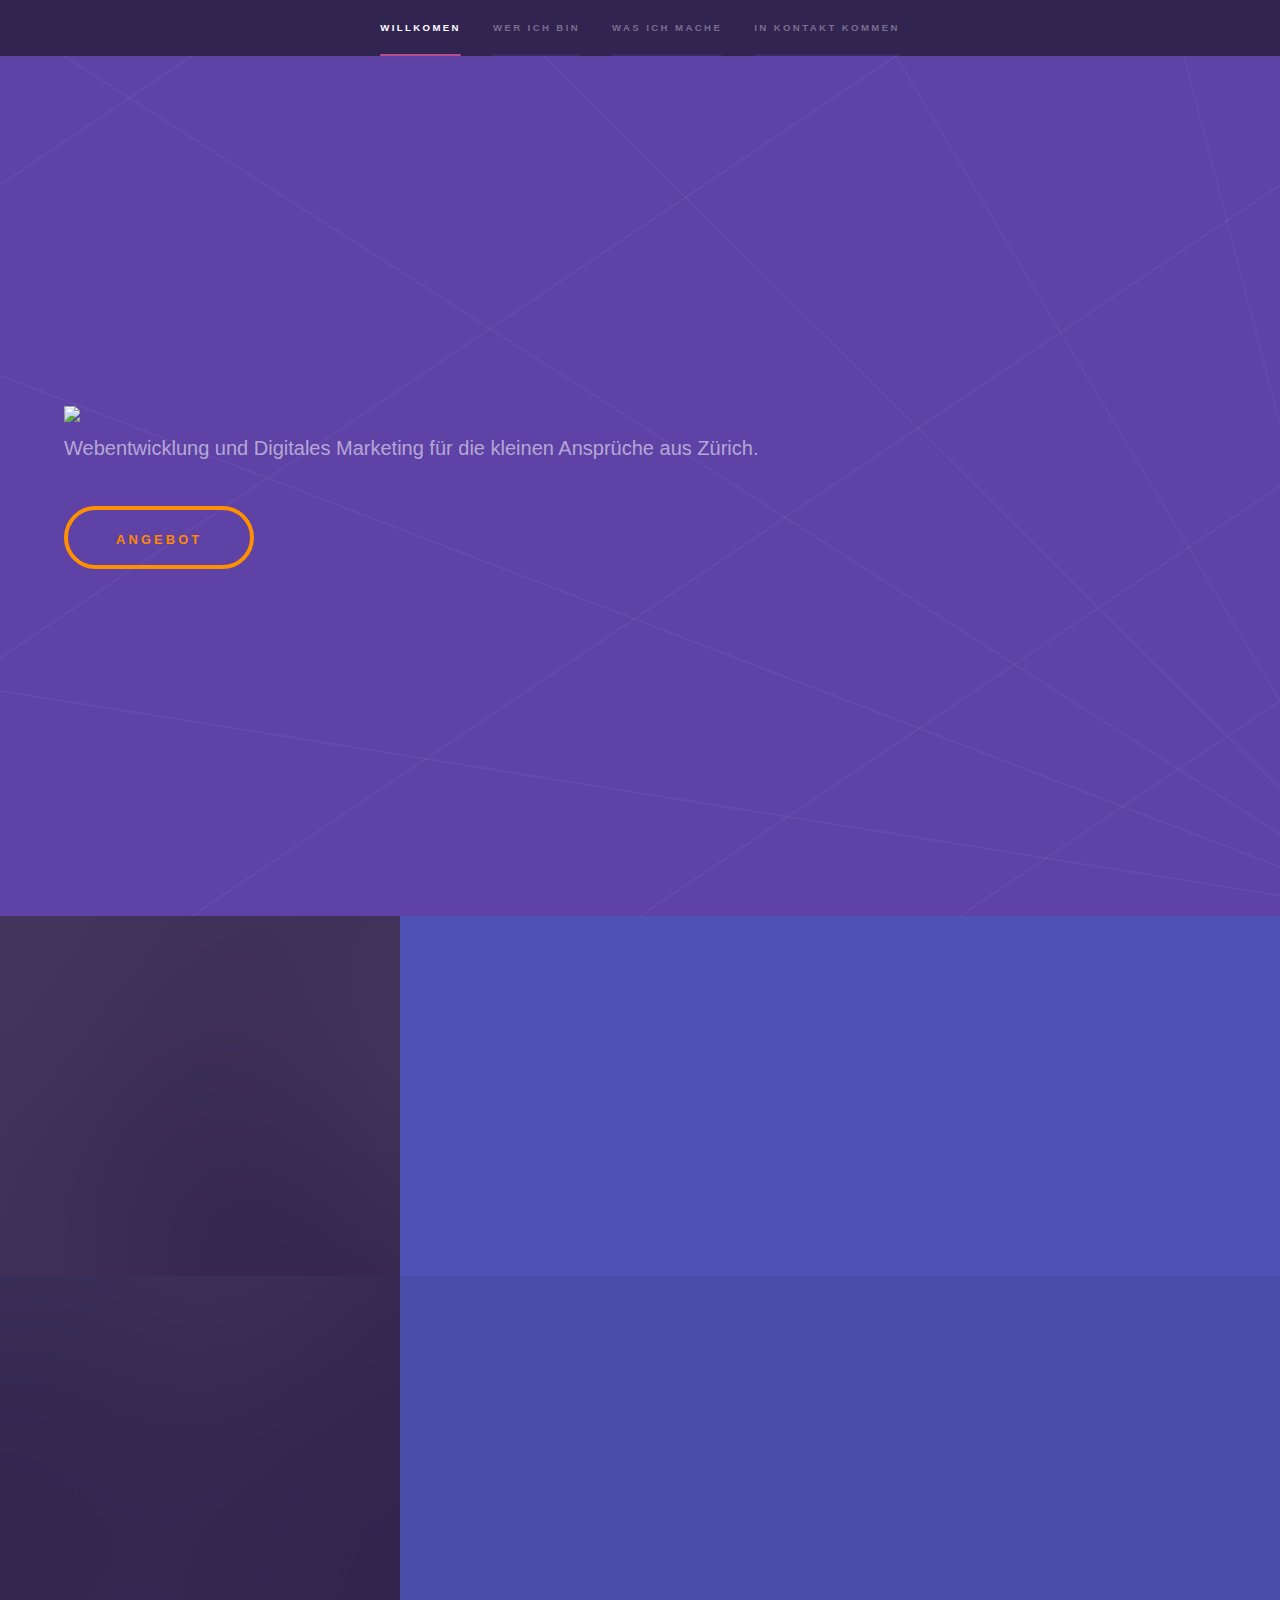
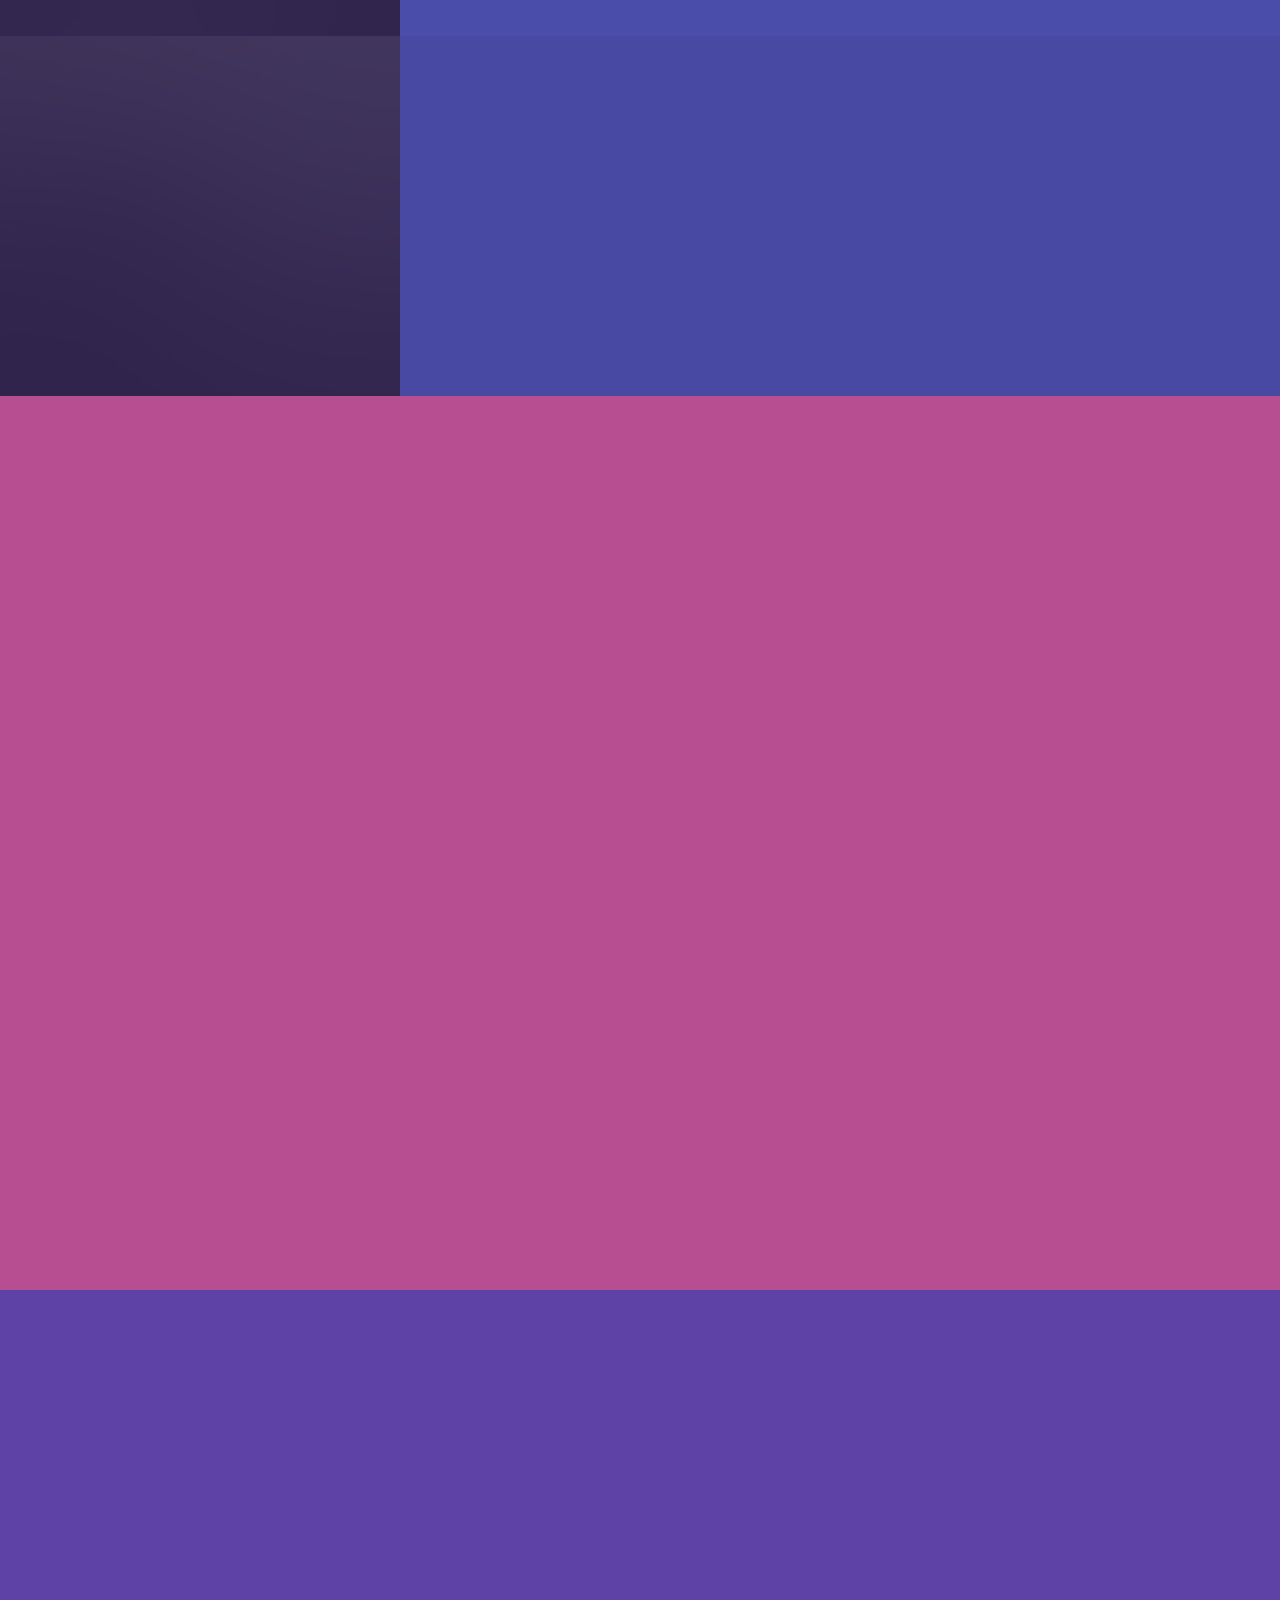
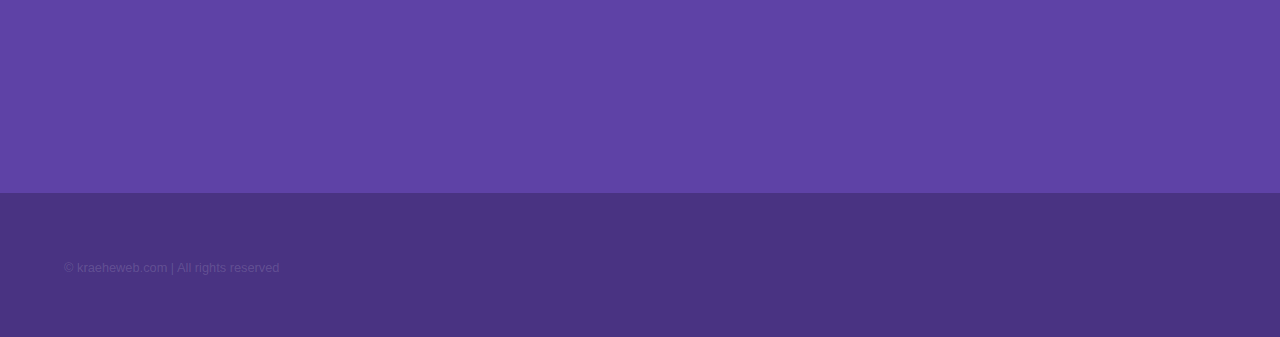
==== commit a82e4ce9: "Update index.html" ====
--- a/index.html
+++ b/index.html
@@ -34,7 +34,7 @@
 				<!-- Intro -->
 					<section id="intro" class="wrapper style1 fullscreen fade-up">
 						<div class="inner">
-							<h1>Kräheweb</h1>
+							<img src="logo.svg">
 							<p>Webentwicklung und Digitales Marketing für die kleinen Ansprüche aus Zürich.</p>
 							<ul class="actions">
 								<li><a href="#one" class="button scrolly">Angebot</a></li>
@@ -174,4 +174,4 @@
 			<script src="assets/js/main.js"></script>
 
 	</body>
-</html>+</html>
